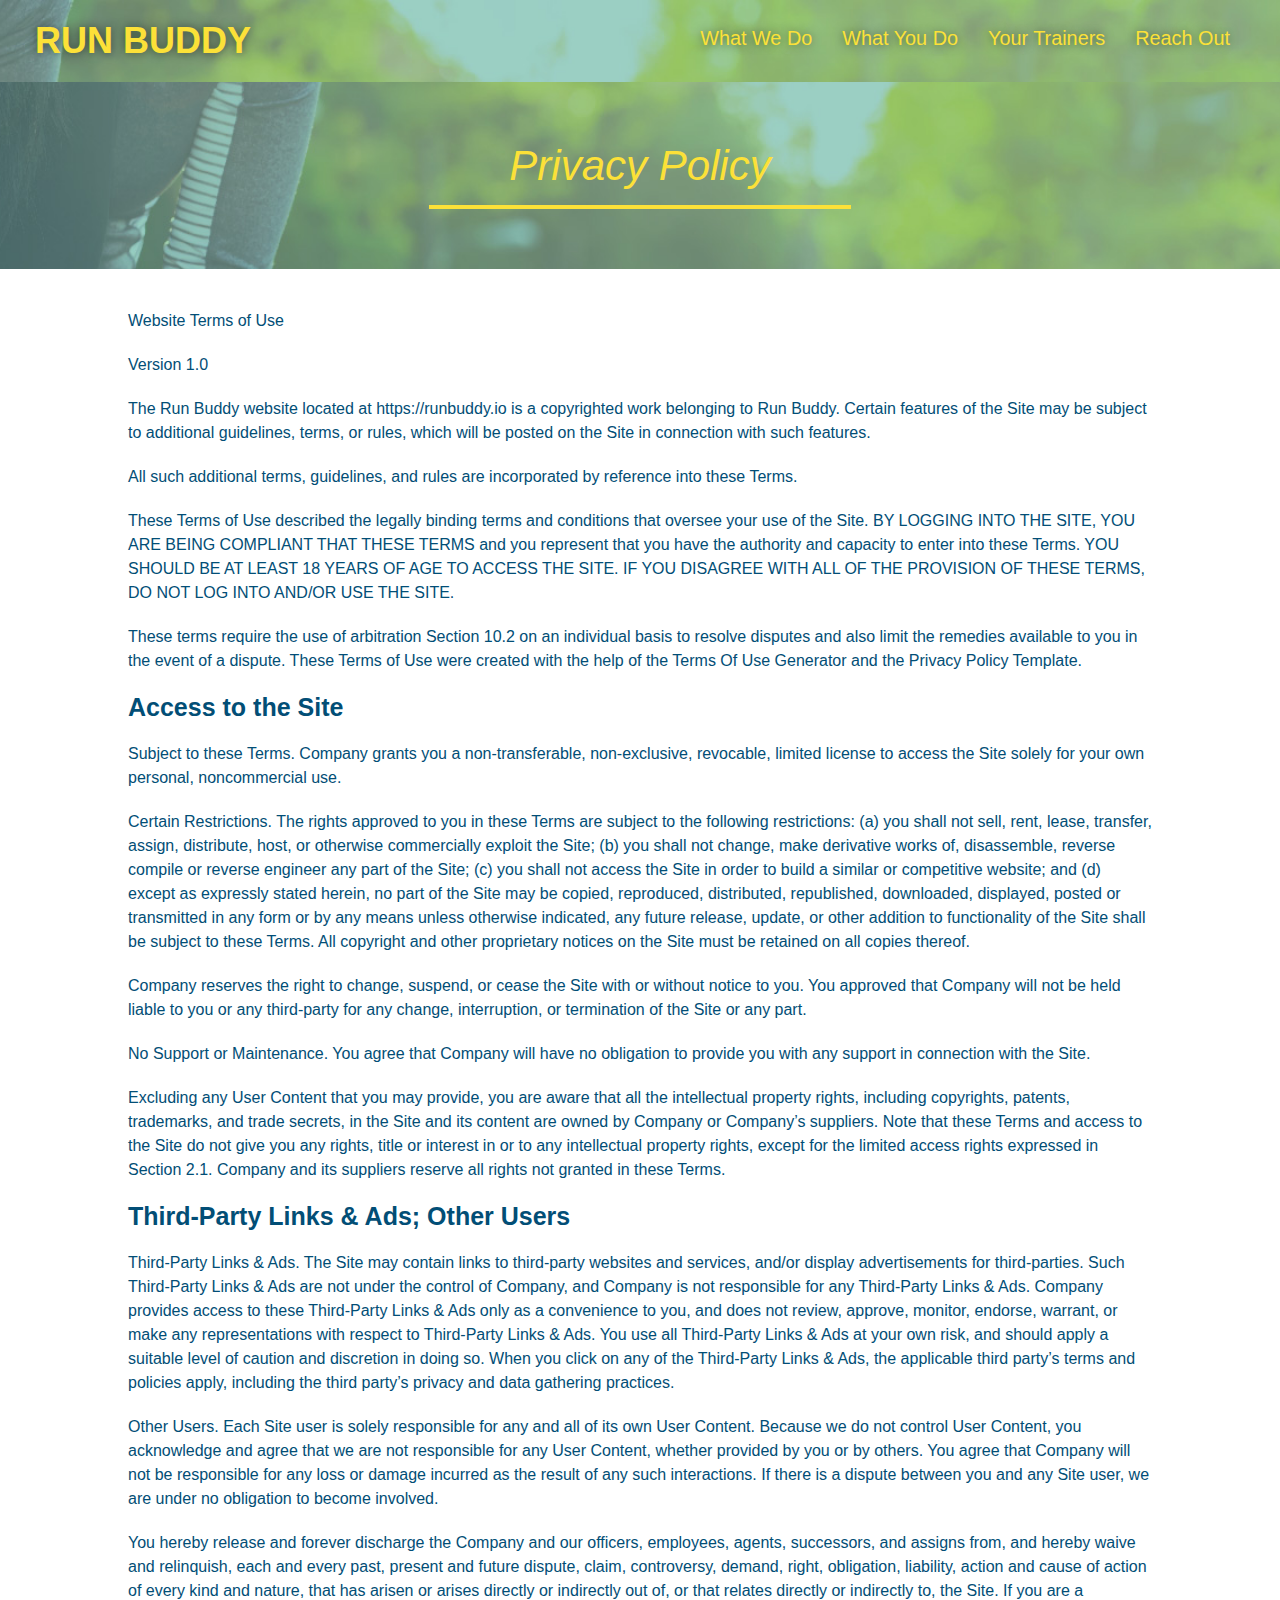
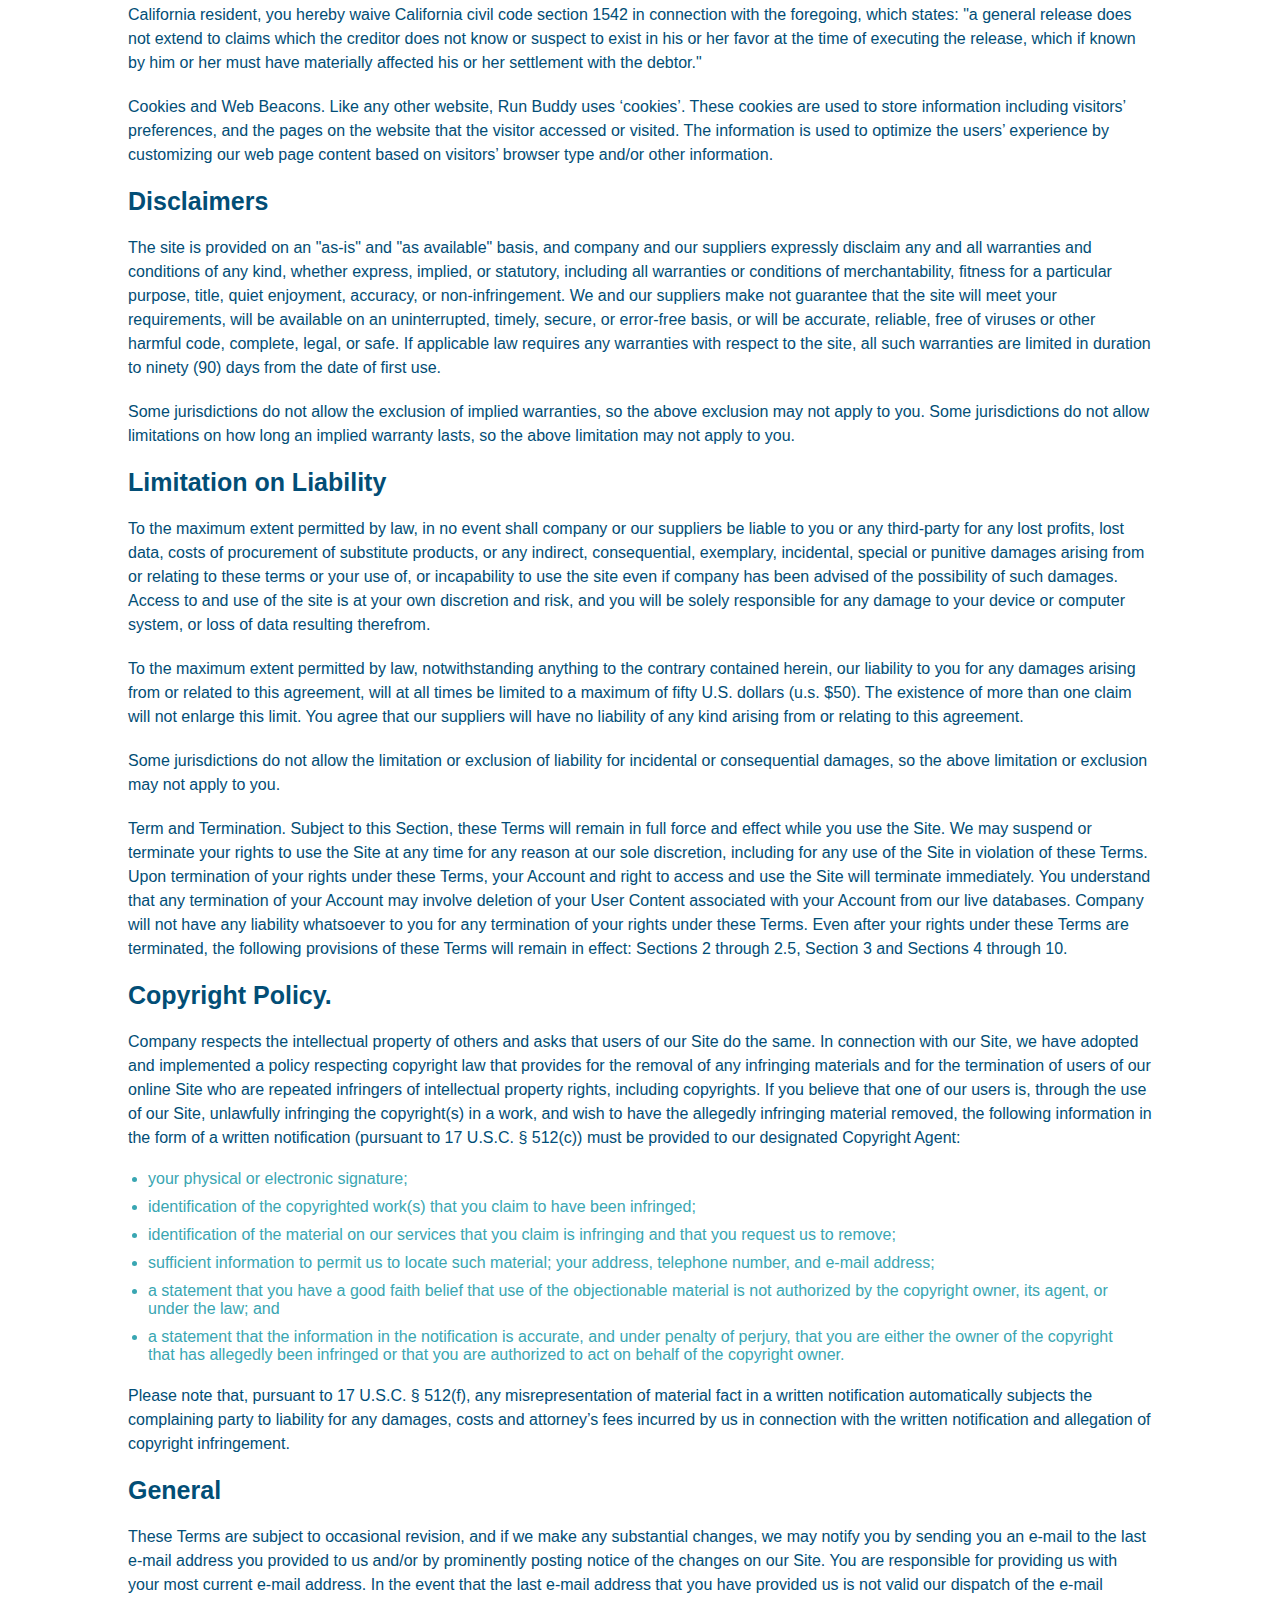
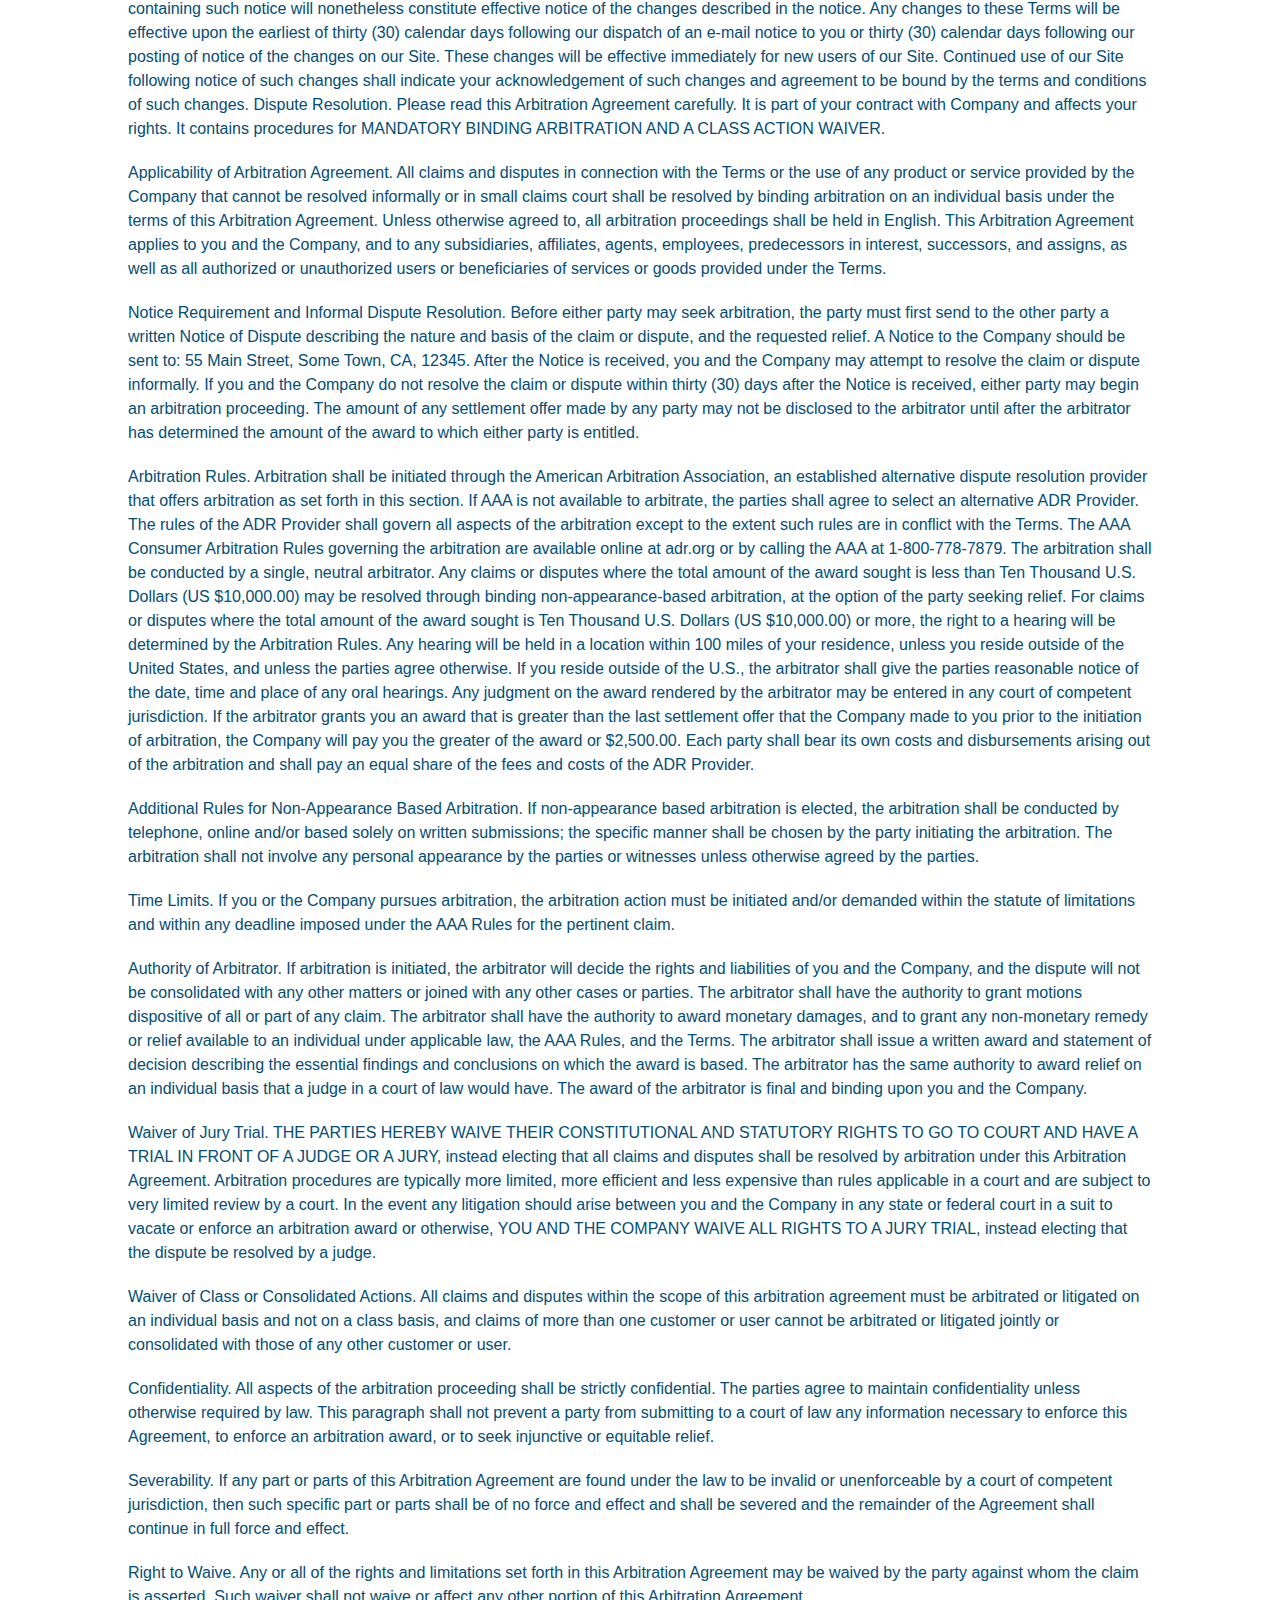
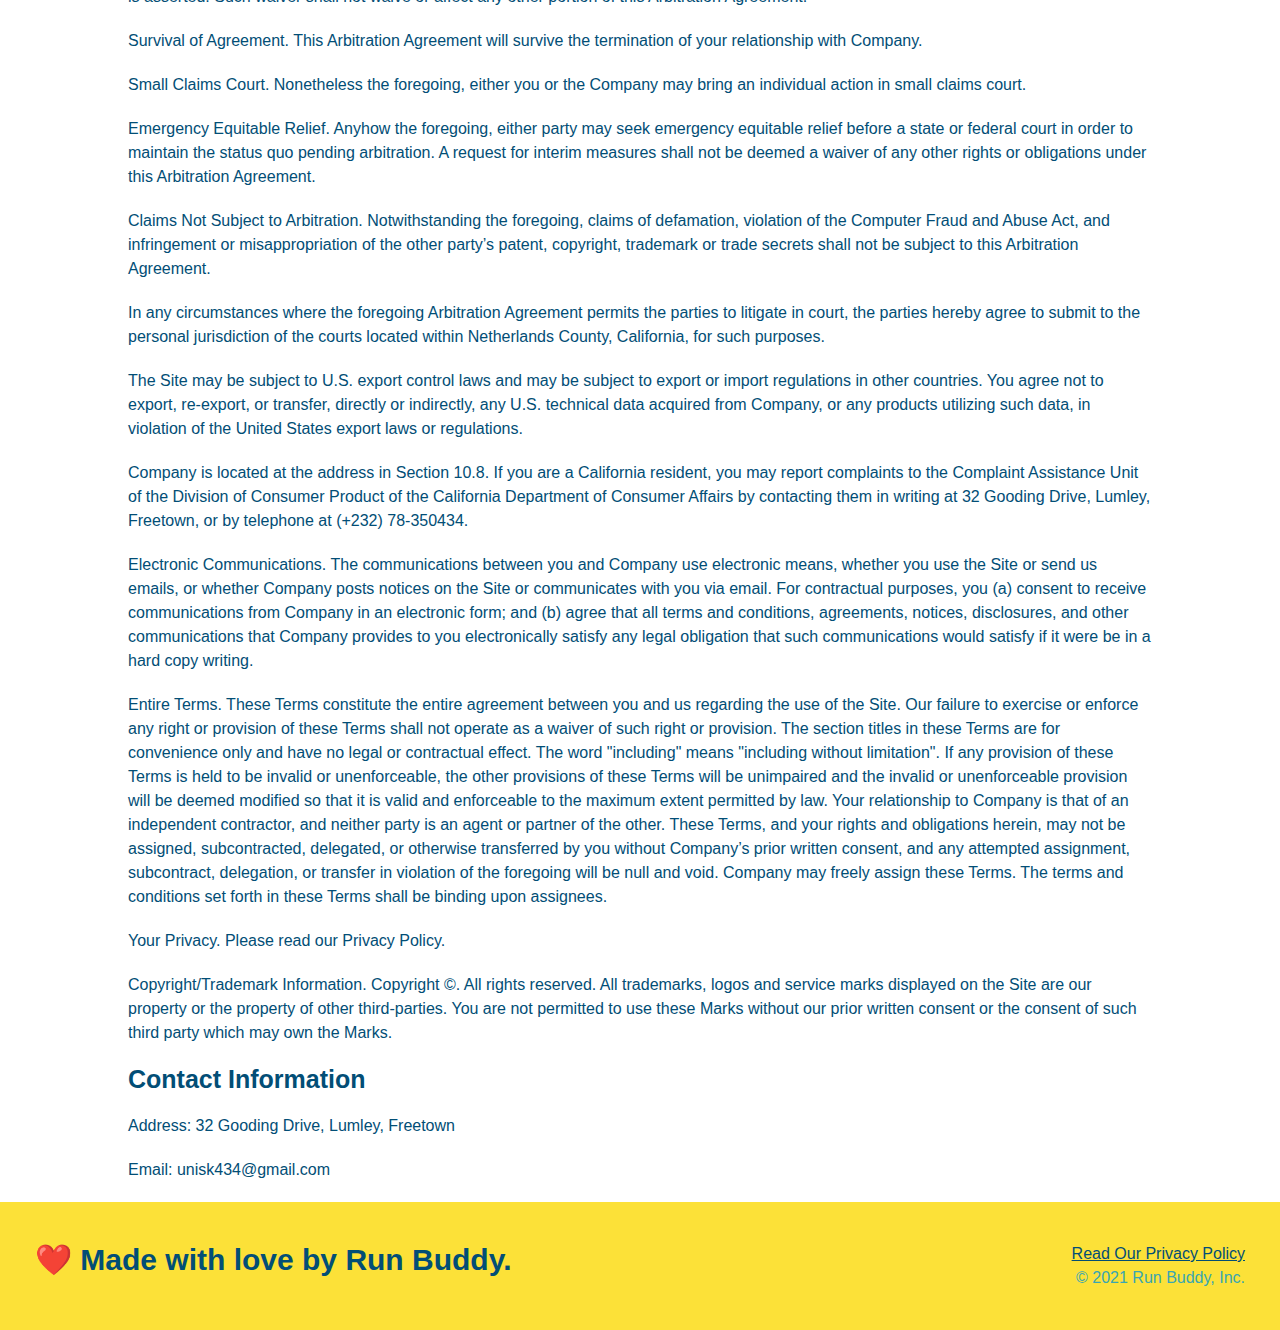
==== privacy-policy.html @ d23f2c34 "Final Work done" ====
<!DOCTYPE html>
<html lang="en">
  <head>
    <meta charset="UTF-8" />
    <link rel="stylesheet" href="./assets/css/style.css" />
    <link rel="stylesheet" href="./assets/css/secondary-styles.css" />
    <title>Run Buddy - Privacy Policy</title>
  </head>
  <body>
    <header>
      <h1>
        <a href="./index.html">RUN BUDDY</a>
      </h1>
      <nav>
        <ul>
          <li>
            <a href="./index.html#what-we-do">What We Do</a>
          </li>
          <li>
            <a href="./index.html#what-you-do">What You Do</a>
          </li>
          <li>
            <a href="./index.html#your-trainers">Your Trainers</a>
          </li>
          <li>
            <a href="./index.html#reach-out">Reach Out</a>
          </li>
        </ul>
      </nav>
    </header>
    <!-- end navigation -->

    <!-- hero/jumbotron -->
    <section class="hero">
      <h2 class="page-title">
        Privacy Policy
      </h2>
    </section>

    <!-- body copy -->
    <article class="secondary-content">
      <p>
        Website Terms of Use
      </p>

      <p>
        Version 1.0
      </p>

      <p>
        The Run Buddy website located at https://runbuddy.io is a copyrighted work belonging to Run Buddy. Certain
        features of the Site may be subject to additional guidelines, terms, or rules, which will be posted on the Site
        in connection with such features.
      </p>

      <p>
        All such additional terms, guidelines, and rules are incorporated by reference into these Terms.
      </p>

      <p>
        These Terms of Use described the legally binding terms and conditions that oversee your use of the Site. BY
        LOGGING INTO THE SITE, YOU ARE BEING COMPLIANT THAT THESE TERMS and you represent that you have the authority
        and capacity to enter into these Terms. YOU SHOULD BE AT LEAST 18 YEARS OF AGE TO ACCESS THE SITE. IF YOU
        DISAGREE WITH ALL OF THE PROVISION OF THESE TERMS, DO NOT LOG INTO AND/OR USE THE SITE.
      </p>

      <p>
        These terms require the use of arbitration Section 10.2 on an individual basis to resolve disputes and also
        limit the remedies available to you in the event of a dispute. These Terms of Use were created with the help of
        the Terms Of Use Generator and the Privacy Policy Template.
      </p>

      <h3>
        Access to the Site
      </h3>

      <p>
        Subject to these Terms. Company grants you a non-transferable, non-exclusive, revocable, limited license to
        access the Site solely for your own personal, noncommercial use.
      </p>

      <p>
        Certain Restrictions. The rights approved to you in these Terms are subject to the following restrictions: (a)
        you shall not sell, rent, lease, transfer, assign, distribute, host, or otherwise commercially exploit the Site;
        (b) you shall not change, make derivative works of, disassemble, reverse compile or reverse engineer any part of
        the Site; (c) you shall not access the Site in order to build a similar or competitive website; and (d) except
        as expressly stated herein, no part of the Site may be copied, reproduced, distributed, republished, downloaded,
        displayed, posted or transmitted in any form or by any means unless otherwise indicated, any future release,
        update, or other addition to functionality of the Site shall be subject to these Terms. All copyright and other
        proprietary notices on the Site must be retained on all copies thereof.
      </p>

      <p>
        Company reserves the right to change, suspend, or cease the Site with or without notice to you. You approved
        that Company will not be held liable to you or any third-party for any change, interruption, or termination of
        the Site or any part.
      </p>

      <p>
        No Support or Maintenance. You agree that Company will have no obligation to provide you with any support in
        connection with the Site.
      </p>

      <p>
        Excluding any User Content that you may provide, you are aware that all the intellectual property rights,
        including copyrights, patents, trademarks, and trade secrets, in the Site and its content are owned by Company
        or Company’s suppliers. Note that these Terms and access to the Site do not give you any rights, title or
        interest in or to any intellectual property rights, except for the limited access rights expressed in Section
        2.1. Company and its suppliers reserve all rights not granted in these Terms.
      </p>

      <h3>
        Third-Party Links & Ads; Other Users
      </h3>

      <p>
        Third-Party Links & Ads. The Site may contain links to third-party websites and services, and/or display
        advertisements for third-parties. Such Third-Party Links & Ads are not under the control of Company, and Company
        is not responsible for any Third-Party Links & Ads. Company provides access to these Third-Party Links & Ads
        only as a convenience to you, and does not review, approve, monitor, endorse, warrant, or make any
        representations with respect to Third-Party Links & Ads. You use all Third-Party Links & Ads at your own risk,
        and should apply a suitable level of caution and discretion in doing so. When you click on any of the
        Third-Party Links & Ads, the applicable third party’s terms and policies apply, including the third party’s
        privacy and data gathering practices.
      </p>

      <p>
        Other Users. Each Site user is solely responsible for any and all of its own User Content. Because we do not
        control User Content, you acknowledge and agree that we are not responsible for any User Content, whether
        provided by you or by others. You agree that Company will not be responsible for any loss or damage incurred as
        the result of any such interactions. If there is a dispute between you and any Site user, we are under no
        obligation to become involved.
      </p>

      <p>
        You hereby release and forever discharge the Company and our officers, employees, agents, successors, and
        assigns from, and hereby waive and relinquish, each and every past, present and future dispute, claim,
        controversy, demand, right, obligation, liability, action and cause of action of every kind and nature, that has
        arisen or arises directly or indirectly out of, or that relates directly or indirectly to, the Site. If you are
        a California resident, you hereby waive California civil code section 1542 in connection with the foregoing,
        which states: "a general release does not extend to claims which the creditor does not know or suspect to exist
        in his or her favor at the time of executing the release, which if known by him or her must have materially
        affected his or her settlement with the debtor."
      </p>

      <p>
        Cookies and Web Beacons. Like any other website, Run Buddy uses ‘cookies’. These cookies are used to store
        information including visitors’ preferences, and the pages on the website that the visitor accessed or visited.
        The information is used to optimize the users’ experience by customizing our web page content based on visitors’
        browser type and/or other information.
      </p>

      <h3>
        Disclaimers
      </h3>

      <p>
        The site is provided on an "as-is" and "as available" basis, and company and our suppliers expressly disclaim
        any and all warranties and conditions of any kind, whether express, implied, or statutory, including all
        warranties or conditions of merchantability, fitness for a particular purpose, title, quiet enjoyment, accuracy,
        or non-infringement. We and our suppliers make not guarantee that the site will meet your requirements, will be
        available on an uninterrupted, timely, secure, or error-free basis, or will be accurate, reliable, free of
        viruses or other harmful code, complete, legal, or safe. If applicable law requires any warranties with respect
        to the site, all such warranties are limited in duration to ninety (90) days from the date of first use.
      </p>

      <p>
        Some jurisdictions do not allow the exclusion of implied warranties, so the above exclusion may not apply to
        you. Some jurisdictions do not allow limitations on how long an implied warranty lasts, so the above limitation
        may not apply to you.
      </p>

      <h3>
        Limitation on Liability
      </h3>

      <p>
        To the maximum extent permitted by law, in no event shall company or our suppliers be liable to you or any
        third-party for any lost profits, lost data, costs of procurement of substitute products, or any indirect,
        consequential, exemplary, incidental, special or punitive damages arising from or relating to these terms or
        your use of, or incapability to use the site even if company has been advised of the possibility of such
        damages. Access to and use of the site is at your own discretion and risk, and you will be solely responsible
        for any damage to your device or computer system, or loss of data resulting therefrom.
      </p>

      <p>
        To the maximum extent permitted by law, notwithstanding anything to the contrary contained herein, our liability
        to you for any damages arising from or related to this agreement, will at all times be limited to a maximum of
        fifty U.S. dollars (u.s. $50). The existence of more than one claim will not enlarge this limit. You agree that
        our suppliers will have no liability of any kind arising from or relating to this agreement.
      </p>

      <p>
        Some jurisdictions do not allow the limitation or exclusion of liability for incidental or consequential
        damages, so the above limitation or exclusion may not apply to you.
      </p>

      <p>
        Term and Termination. Subject to this Section, these Terms will remain in full force and effect while you use
        the Site. We may suspend or terminate your rights to use the Site at any time for any reason at our sole
        discretion, including for any use of the Site in violation of these Terms. Upon termination of your rights under
        these Terms, your Account and right to access and use the Site will terminate immediately. You understand that
        any termination of your Account may involve deletion of your User Content associated with your Account from our
        live databases. Company will not have any liability whatsoever to you for any termination of your rights under
        these Terms. Even after your rights under these Terms are terminated, the following provisions of these Terms
        will remain in effect: Sections 2 through 2.5, Section 3 and Sections 4 through 10.
      </p>

      <h3>
        Copyright Policy.
      </h3>

      <p>
        Company respects the intellectual property of others and asks that users of our Site do the same. In connection
        with our Site, we have adopted and implemented a policy respecting copyright law that provides for the removal
        of any infringing materials and for the termination of users of our online Site who are repeated infringers of
        intellectual property rights, including copyrights. If you believe that one of our users is, through the use of
        our Site, unlawfully infringing the copyright(s) in a work, and wish to have the allegedly infringing material
        removed, the following information in the form of a written notification (pursuant to 17 U.S.C. § 512(c)) must
        be provided to our designated Copyright Agent:
      </p>

      <ul>
        <li>
          your physical or electronic signature;
        </li>
        <li>
          identification of the copyrighted work(s) that you claim to have been infringed;
        </li>
        <li>
          identification of the material on our services that you claim is infringing and that you request us to remove;
        </li>
        <li>
          sufficient information to permit us to locate such material; your address, telephone number, and e-mail
          address;
        </li>
        <li>
          a statement that you have a good faith belief that use of the objectionable material is not authorized by the
          copyright owner, its agent, or under the law; and
        </li>
        <li>
          a statement that the information in the notification is accurate, and under penalty of perjury, that you are
          either the owner of the copyright that has allegedly been infringed or that you are authorized to act on
          behalf of the copyright owner.
        </li>
      </ul>

      <p>
        Please note that, pursuant to 17 U.S.C. § 512(f), any misrepresentation of material fact in a written
        notification automatically subjects the complaining party to liability for any damages, costs and attorney’s
        fees incurred by us in connection with the written notification and allegation of copyright infringement.
      </p>

      <h3>
        General
      </h3>

      <p>
        These Terms are subject to occasional revision, and if we make any substantial changes, we may notify you by
        sending you an e-mail to the last e-mail address you provided to us and/or by prominently posting notice of the
        changes on our Site. You are responsible for providing us with your most current e-mail address. In the event
        that the last e-mail address that you have provided us is not valid our dispatch of the e-mail containing such
        notice will nonetheless constitute effective notice of the changes described in the notice. Any changes to these
        Terms will be effective upon the earliest of thirty (30) calendar days following our dispatch of an e-mail
        notice to you or thirty (30) calendar days following our posting of notice of the changes on our Site. These
        changes will be effective immediately for new users of our Site. Continued use of our Site following notice of
        such changes shall indicate your acknowledgement of such changes and agreement to be bound by the terms and
        conditions of such changes. Dispute Resolution. Please read this Arbitration Agreement carefully. It is part of
        your contract with Company and affects your rights. It contains procedures for MANDATORY BINDING ARBITRATION AND
        A CLASS ACTION WAIVER.
      </p>

      <p>
        Applicability of Arbitration Agreement. All claims and disputes in connection with the Terms or the use of any
        product or service provided by the Company that cannot be resolved informally or in small claims court shall be
        resolved by binding arbitration on an individual basis under the terms of this Arbitration Agreement. Unless
        otherwise agreed to, all arbitration proceedings shall be held in English. This Arbitration Agreement applies to
        you and the Company, and to any subsidiaries, affiliates, agents, employees, predecessors in interest,
        successors, and assigns, as well as all authorized or unauthorized users or beneficiaries of services or goods
        provided under the Terms.
      </p>

      <p>
        Notice Requirement and Informal Dispute Resolution. Before either party may seek arbitration, the party must
        first send to the other party a written Notice of Dispute describing the nature and basis of the claim or
        dispute, and the requested relief. A Notice to the Company should be sent to: 55 Main Street, Some Town, CA,
        12345. After the Notice is received, you and the Company may attempt to resolve the claim or dispute informally.
        If you and the Company do not resolve the claim or dispute within thirty (30) days after the Notice is received,
        either party may begin an arbitration proceeding. The amount of any settlement offer made by any party may not
        be disclosed to the arbitrator until after the arbitrator has determined the amount of the award to which either
        party is entitled.
      </p>

      <p>
        Arbitration Rules. Arbitration shall be initiated through the American Arbitration Association, an established
        alternative dispute resolution provider that offers arbitration as set forth in this section. If AAA is not
        available to arbitrate, the parties shall agree to select an alternative ADR Provider. The rules of the ADR
        Provider shall govern all aspects of the arbitration except to the extent such rules are in conflict with the
        Terms. The AAA Consumer Arbitration Rules governing the arbitration are available online at adr.org or by
        calling the AAA at 1-800-778-7879. The arbitration shall be conducted by a single, neutral arbitrator. Any
        claims or disputes where the total amount of the award sought is less than Ten Thousand U.S. Dollars (US
        $10,000.00) may be resolved through binding non-appearance-based arbitration, at the option of the party seeking
        relief. For claims or disputes where the total amount of the award sought is Ten Thousand U.S. Dollars (US
        $10,000.00) or more, the right to a hearing will be determined by the Arbitration Rules. Any hearing will be
        held in a location within 100 miles of your residence, unless you reside outside of the United States, and
        unless the parties agree otherwise. If you reside outside of the U.S., the arbitrator shall give the parties
        reasonable notice of the date, time and place of any oral hearings. Any judgment on the award rendered by the
        arbitrator may be entered in any court of competent jurisdiction. If the arbitrator grants you an award that is
        greater than the last settlement offer that the Company made to you prior to the initiation of arbitration, the
        Company will pay you the greater of the award or $2,500.00. Each party shall bear its own costs and
        disbursements arising out of the arbitration and shall pay an equal share of the fees and costs of the ADR
        Provider.
      </p>

      <p>
        Additional Rules for Non-Appearance Based Arbitration. If non-appearance based arbitration is elected, the
        arbitration shall be conducted by telephone, online and/or based solely on written submissions; the specific
        manner shall be chosen by the party initiating the arbitration. The arbitration shall not involve any personal
        appearance by the parties or witnesses unless otherwise agreed by the parties.
      </p>

      <p>
        Time Limits. If you or the Company pursues arbitration, the arbitration action must be initiated and/or demanded
        within the statute of limitations and within any deadline imposed under the AAA Rules for the pertinent claim.
      </p>

      <p>
        Authority of Arbitrator. If arbitration is initiated, the arbitrator will decide the rights and liabilities of
        you and the Company, and the dispute will not be consolidated with any other matters or joined with any other
        cases or parties. The arbitrator shall have the authority to grant motions dispositive of all or part of any
        claim. The arbitrator shall have the authority to award monetary damages, and to grant any non-monetary remedy
        or relief available to an individual under applicable law, the AAA Rules, and the Terms. The arbitrator shall
        issue a written award and statement of decision describing the essential findings and conclusions on which the
        award is based. The arbitrator has the same authority to award relief on an individual basis that a judge in a
        court of law would have. The award of the arbitrator is final and binding upon you and the Company.
      </p>

      <p>
        Waiver of Jury Trial. THE PARTIES HEREBY WAIVE THEIR CONSTITUTIONAL AND STATUTORY RIGHTS TO GO TO COURT AND HAVE
        A TRIAL IN FRONT OF A JUDGE OR A JURY, instead electing that all claims and disputes shall be resolved by
        arbitration under this Arbitration Agreement. Arbitration procedures are typically more limited, more efficient
        and less expensive than rules applicable in a court and are subject to very limited review by a court. In the
        event any litigation should arise between you and the Company in any state or federal court in a suit to vacate
        or enforce an arbitration award or otherwise, YOU AND THE COMPANY WAIVE ALL RIGHTS TO A JURY TRIAL, instead
        electing that the dispute be resolved by a judge.
      </p>

      <p>
        Waiver of Class or Consolidated Actions. All claims and disputes within the scope of this arbitration agreement
        must be arbitrated or litigated on an individual basis and not on a class basis, and claims of more than one
        customer or user cannot be arbitrated or litigated jointly or consolidated with those of any other customer or
        user.
      </p>

      <p>
        Confidentiality. All aspects of the arbitration proceeding shall be strictly confidential. The parties agree to
        maintain confidentiality unless otherwise required by law. This paragraph shall not prevent a party from
        submitting to a court of law any information necessary to enforce this Agreement, to enforce an arbitration
        award, or to seek injunctive or equitable relief.
      </p>

      <p>
        Severability. If any part or parts of this Arbitration Agreement are found under the law to be invalid or
        unenforceable by a court of competent jurisdiction, then such specific part or parts shall be of no force and
        effect and shall be severed and the remainder of the Agreement shall continue in full force and effect.
      </p>

      <p>
        Right to Waive. Any or all of the rights and limitations set forth in this Arbitration Agreement may be waived
        by the party against whom the claim is asserted. Such waiver shall not waive or affect any other portion of this
        Arbitration Agreement.
      </p>

      <p>
        Survival of Agreement. This Arbitration Agreement will survive the termination of your relationship with
        Company.
      </p>

      <p>
        Small Claims Court. Nonetheless the foregoing, either you or the Company may bring an individual action in small
        claims court.
      </p>

      <p>
        Emergency Equitable Relief. Anyhow the foregoing, either party may seek emergency equitable relief before a
        state or federal court in order to maintain the status quo pending arbitration. A request for interim measures
        shall not be deemed a waiver of any other rights or obligations under this Arbitration Agreement.
      </p>

      <p>
        Claims Not Subject to Arbitration. Notwithstanding the foregoing, claims of defamation, violation of the
        Computer Fraud and Abuse Act, and infringement or misappropriation of the other party’s patent, copyright,
        trademark or trade secrets shall not be subject to this Arbitration Agreement.
      </p>

      <p>
        In any circumstances where the foregoing Arbitration Agreement permits the parties to litigate in court, the
        parties hereby agree to submit to the personal jurisdiction of the courts located within Netherlands County,
        California, for such purposes.
      </p>

      <p>
        The Site may be subject to U.S. export control laws and may be subject to export or import regulations in other
        countries. You agree not to export, re-export, or transfer, directly or indirectly, any U.S. technical data
        acquired from Company, or any products utilizing such data, in violation of the United States export laws or
        regulations.
      </p>

      <p>
        Company is located at the address in Section 10.8. If you are a California resident, you may report complaints
        to the Complaint Assistance Unit of the Division of Consumer Product of the California Department of Consumer
        Affairs by contacting them in writing at 32 Gooding Drive, Lumley, Freetown, or by telephone at (+232) 78-350434.
      </p>

      <p>
        Electronic Communications. The communications between you and Company use electronic means, whether you use the
        Site or send us emails, or whether Company posts notices on the Site or communicates with you via email. For
        contractual purposes, you (a) consent to receive communications from Company in an electronic form; and (b)
        agree that all terms and conditions, agreements, notices, disclosures, and other communications that Company
        provides to you electronically satisfy any legal obligation that such communications would satisfy if it were be
        in a hard copy writing.
      </p>

      <p>
        Entire Terms. These Terms constitute the entire agreement between you and us regarding the use of the Site. Our
        failure to exercise or enforce any right or provision of these Terms shall not operate as a waiver of such right
        or provision. The section titles in these Terms are for convenience only and have no legal or contractual
        effect. The word "including" means "including without limitation". If any provision of these Terms is held to be
        invalid or unenforceable, the other provisions of these Terms will be unimpaired and the invalid or
        unenforceable provision will be deemed modified so that it is valid and enforceable to the maximum extent
        permitted by law. Your relationship to Company is that of an independent contractor, and neither party is an
        agent or partner of the other. These Terms, and your rights and obligations herein, may not be assigned,
        subcontracted, delegated, or otherwise transferred by you without Company’s prior written consent, and any
        attempted assignment, subcontract, delegation, or transfer in violation of the foregoing will be null and void.
        Company may freely assign these Terms. The terms and conditions set forth in these Terms shall be binding upon
        assignees.
      </p>

      <p>
        Your Privacy. Please read our Privacy Policy.
      </p>

      <p>
        Copyright/Trademark Information. Copyright ©. All rights reserved. All trademarks, logos and service marks
        displayed on the Site are our property or the property of other third-parties. You are not permitted to use
        these Marks without our prior written consent or the consent of such third party which may own the Marks.
      </p>

      <h3>
        Contact Information
      </h3>

      <p>
        Address: 32 Gooding Drive, Lumley, Freetown
      </p>

      <p>
        Email: unisk434@gmail.com
      </p>
    </article>

    <!-- footer -->
    <footer>
      <h2>❤️ Made with love by Run Buddy.</h2>

      <div>
        <a href="./privacy-policy.html">Read Our Privacy Policy</a> <br/>
        &copy; 2021 Run Buddy, Inc.
      </div>
    </footer>
    <!-- footer end -->
  </body>
</html>
---- assets/css/style.css ----
:root {
  --primary-color: #fce138;
  --secondary-color: #024e76;
  --tertiary-color: #39a6b2;
}

* {
  box-sizing: border-box;
  margin: 0;
  padding: 0;
}

body {
  color: var(--tertiary-color);
  font-family: Helvetica, Arial, sans-serif;
}


/* HEADER / NAV BAR STYLES START */

header {
  padding: 20px 35px;
  background-color: var(--tertiary-color);
  display: flex;
  justify-content: space-between;
  flex-wrap: wrap;
  position: sticky;
  position: -webkit-sticky;
  top: 0;
  background-image: url("../images/hero-bg.jpg");
  background-size: cover;
  background-attachment: fixed;
  background-position: 80%;
  z-index: 9999;
}

header h1 {
  font-weight: bold;
  margin: 0;
  font-size: 36px;
  color: var(--primary-color);
  text-shadow: 0 0 10px rgba(0, 0, 0, 0.5);
}

header a {
  text-decoration: none;
  color: var(--primary-color);
}

header nav {
  margin: 7px 0;
}

header nav ul {
  display: flex;
  flex-wrap: wrap;
  justify-content: space-between;
  align-items: center;
  list-style: none;
}

header nav ul li a {
  padding: 10px 15px;
  font-weight: lighter;
  font-size: 1.55vw;
  text-shadow: 0 0 10px rgba(0, 0, 0, 0.5);
}

header nav ul li a:hover {
  background: var(--primary-color);
  color: var(--secondary-color);
  border-radius: 15px;
  text-shadow: none;
}

/* HEADER / NAVBAR STYLES END */



/* FOOTER STYLES START */
footer {
  background: var(--primary-color);
  padding: 40px 35px;
  display: flex;
  justify-content: space-between;
  flex-wrap: wrap;
  width: 100%;
}

footer h2 {
  color: var(--secondary-color);
  font-size: 30px;
  margin: 0;
}

footer div {
  line-height: 1.5;
  text-align: right;
}

footer a {
  color: var(--secondary-color);
}
/* END FOOTER STYLES */

/* STYLE ALL SECTION TAGS */
section {
  padding: 60px;
}

/* HERO STYLES START */
.hero {
  background-image: url('../images/hero-bg.jpg');
  background-size: cover;
  display: flex;
  justify-content: center;
  flex-wrap: wrap;
  align-items: flex-start;
  background-attachment: fixed;
  background-position: 80%;
}

.hero-cta {
  width: 35%;
  text-align: right;
  margin: 3.5%;
  color: #fff;
  font-size: 18px;
  line-height: 1.2;
}

.hero-cta h2 {
  font-style: italic;
  font-size: 55px;
  color: var(--primary-color);
  text-shadow: 0 0 10px rgba(0, 0, 0, 0.5);
}

.hero-form {
  border: 3px solid var(--secondary-color);
  background-color: rgba(255, 225, 56, 0.8);
  padding: 20px;
  color: var(--secondary-color);
  width: 40%;
  margin: 3.5%;
  border-radius: 15px;
  box-shadow: 0 0 10px rgba(0, 0, 0, 0.5);
}

.hero-form button:hover {
  background-color: var(--tertiary-color);  
}

.hero-form h3 {
  font-size: 24px;
  margin: 0;
}
.hero-form p {
  margin: 5px 0 15px 0;
}

.form-input {
  border: 1px solid var(--secondary-color);
  display: block;
  padding: 7px 15px;
  font-size: 16px;
  color: var(--secondary-color);
  width: 100%;
  margin-bottom: 15px; 
  border-radius: 10px;
  background-color: rgba(255,255,255, 0.75);
}

.form-input:focus {
  background-color: rgba(255,255,255, 1);
  outline: none;
}

.hero-form label {
  margin: 0 5px;
}

.hero-form button {
  color: var(--primary-color);
  background-color: var(--secondary-color);
  border: none;
  padding: 10px 20px;
  font-size: 16px;
  border-radius: 10px;
} 

.checkbox-wrapper input, .radio-wrapper input {
  opacity: 0;
}

.checkbox-wrapper label, .radio-wrapper label {
  position: relative;
  left: 10px;
  margin: 10px;
  line-height: 1.6;
}

.checkbox-wrapper label::before, .radio-wrapper label::before {
  content: "";
  height: 20px;
  width: 20px;
  background: rgba(255, 255, 255, 0.75);  
  border: 1px solid var(--secondary-color);  
  position: absolute;
  top: -4px;
  left: -30px;
}

.radio-wrapper label::before {
  border-radius: 50%;
}

.radio-wrapper label::after {
  content: "";
  height: 20px;
  width: 20px;
  border-radius: 50%;
  background: var(--secondary-color);
  position: absolute;
  left: -29px;
  top: -3px;
  background-image: radial-gradient(circle, var(--tertiary-color), var(--secondary-color));
}

.checkbox-wrapper label::after {
  content: "";
  height: 6px;
  width: 14px;
  border-left: 2px solid var(--secondary-color);
  border-bottom: 2px solid var(--secondary-color);
  position: absolute;
  left: -26px;
  top: 1px;
  transform: rotate(-58deg);
}

.checkbox-wrapper input + label::after, 
.radio-wrapper input + label::after {
  content: none;
}

.checkbox-wrapper input:checked + label::after, 
.radio-wrapper input:checked + label::after {
  content: "";
}
/* HERO STYLES END */


/* SECTION TITLE STYLES START */
.section-title {
  font-size: 48px;
  border-bottom: 3px solid;
  color: var(--secondary-color);
  padding-bottom: 20px;
  text-align: center;
  margin: 0 auto 35px auto;
  width: 50%;
}

.primary-border {
  border-color: var(--primary-color);
}

.secondary-border {
  border-color: var(--tertiary-color);
}
/* SECTION TITLE STYLES END */

/* WHAT WE DO STYLES */
.intro p {
  line-height: 1.7;
  color: var(--tertiary-color);
  width: 80%;
  margin: 0 auto;
  font-size: 20px;
  text-align: center;
}
/* WHAT YOU DO STYLES END */


/* WHAT YOU DO STYLES START */
.steps { 
  background: var(--primary-color);
}

.step {
  margin: 50px auto;
  padding-bottom: 50px;
  width: 80%;
  display: flex;
  flex-wrap: wrap;
  align-items: center;
  justify-content: space-between;
}

.step:last-child {
  border-bottom: none;
}

.step h3 {
  color: var(--secondary-color);
  font-size: 46px;
  flex: 1 30%;
}

.step-info {
  flex: 2 70%;
  display: flex;
  flex-wrap: wrap;
  align-items: center;
}

.step-img {
  flex: 1 12%;
  margin-right: 20px;
}

.step-img img {
  max-width: 100%;
}

.step-text {
  flex: 12;
}

.step-text p {
  color: var(--tertiary-color);
  font-size: 18px;
}

.step-text h4 {
  font-size: 26px;
  line-height: 1.5;
  color: var(--secondary-color);
}
/* WHAT YOU DO STYLES END */

/* MEET THE TRAINERS START */
.trainers {
  width: 100%;
  margin: 0 auto;
  display: flex;
  flex-wrap: wrap;
  justify-content: space-around;
}

.trainer {
  margin: 20px;
  flex: 1;
  background: var(--secondary-color);
  color: var(--primary-color);
}

.trainer img {
  width: 100%;
}

.trainer-bio {
  padding: 25px;
  line-height: 1.3;
}

.trainer-bio h3 {
  font-size: 28px;
}

.trainer-bio h4 {
  font-weight: lighter;
  font-size: 22px;
  margin-bottom: 15px;
}

.trainer-bio p {
  font-size: 17px;
}
/* TRAINER STYLES END */

/* REACH OUT STYLES START */
.contact {
  background: var(--secondary-color);
}

.contact h2 {
  color: var(--primary-color);
}

.contact-info {
  display: flex;
  justify-content: space-between;
  flex-wrap: wrap;
}

.contact-info > * {
  flex: 1;
  margin: 15px;
}

.contact-info iframe {
  height: 400px;
}

.contact-info div {
  color: white;
}

.contact-info h3 {
  color: var(--primary-color);
  font-size: 32px;
}

.contact-info p, .contact-info address {
  margin: 20px 0;
  line-height: 1.5;
  font-size: 16px;
  font-style: normal;
}

.contact-form input, .contact-form textarea {
  border: 1px solid var(--secondary-color);
  display: block;
  padding: 7px 15px;
  font-size: 16px;
  color: var(--secondary-color);
  width: 100%;
  margin-bottom: 15px;
  margin-top: 5px;
  border-radius: 10px;
  background-color: rgba(255,255,255, 0.75);
}

.contact-form input:focus, .contact-form textarea:focus {
  background-color: rgba(255,255,255, 1);
  outline: none;
}

.contact-form button {
  width: 100%;
  border: none;
  background: var(--primary-color);
  color: var(--secondary-color);
  text-align: center;
  padding: 15px 0;
  font-size: 16px;
  border-radius: 10px;
}

.contact-form button:hover {
  color: var(--primary-color);
  background: var(--tertiary-color);
}

.contact-info a {
  color: var(--primary-color);
}
/* REACH OUT STYLES END */

/* UTILITIES */
.text-left {
  text-align: left;
}

.text-right {
  text-align: right;
}

.flex-row {
  display: flex;
}

/* MEDIA QUERY FOR SMALLER DESKTOP SCREENS AND SMALLER */
@media screen and (max-width: 980px) {
  header {
    padding-bottom: 0;
    justify-content: center;
    position: relative;
  }

  header h1 {
    width: 100%;
    text-align: center;
  }

  header nav ul {
    margin-top: 20px;
    width: 100%;
    justify-content: center;
  }

  header nav ul li a {
    font-size: 20px;
  }

  footer h2, footer div {
    text-align: center;
    width: 100%;
  }

  .hero-cta, .hero-form {
    width: 100%;
  }
  
  .hero-cta {
    text-align: center;
  }

  .section-title {
    width: 80%;
  }
  
  .trainer {
    flex: 0 70%;
  }
  
  .contact-info iframe{
    flex: 1 100%;
  }
}

/* MEDIA QUERY FOR TABLETS AND SMALLER */
@media screen and (max-width: 768px) {
  section {
    padding: 30px 15px;
  }

  .step h3 {
    flex: 1 100%;
    text-align: center;
  }

  .step-info {
    flex: 2 100%;
    text-align: center;
    justify-content: center;
  }

  .step-img {
    flex: 0 32%;
    margin-right: 0;
    margin-top: 15px;
    margin-bottom: 15px;
  }

  .step-text {
    flex: 100%;  
  }

  .trainer-bio h3, .trainer-bio h4 {
    display: block;
  }
}

/* MEDIA QUERY FOR MOBILE PHONES AND SMALLER */
@media screen and (max-width: 575px) {
  .hero-form button {
    width: 100%;
  }

  .section-title {
    width: 95%;
  }

  .intro p {
    width: 100%;
  }

  .trainer {
    flex: 0 100%;
  }

  .contact-info {
    text-align: center;
  }

  .contact-info > * {
    flex: 0 100%;
  }

  .contact-form {
    order: 3;
  }
}
---- assets/css/secondary-styles.css ----
/* secondary page */
.hero {
  background-position: bottom;
  height: auto;
  text-align: center;
  margin-bottom: 40px;
}

.page-title {
  padding: 0 80px 15px 80px;
  font-size: 42px;
  font-weight: 400;
  font-style: italic;
  color: #fce138;
  display: inline-block;
  border-bottom: 4px solid #fce138;
}

.secondary-content {
  width: 80%;
  margin: 0 auto;
  color: #024e76;
}

.secondary-content h3 {
  font-size: 25px;
  margin: 20px 0;
}

.secondary-content p {
  font-size: 16px;
  line-height: 1.5;
  margin: 20px 0;
}

.secondary-content ul {
  margin: 15px 20px;
}

.secondary-content li {
  color: #39a6b2;
  margin: 10px 0;
}
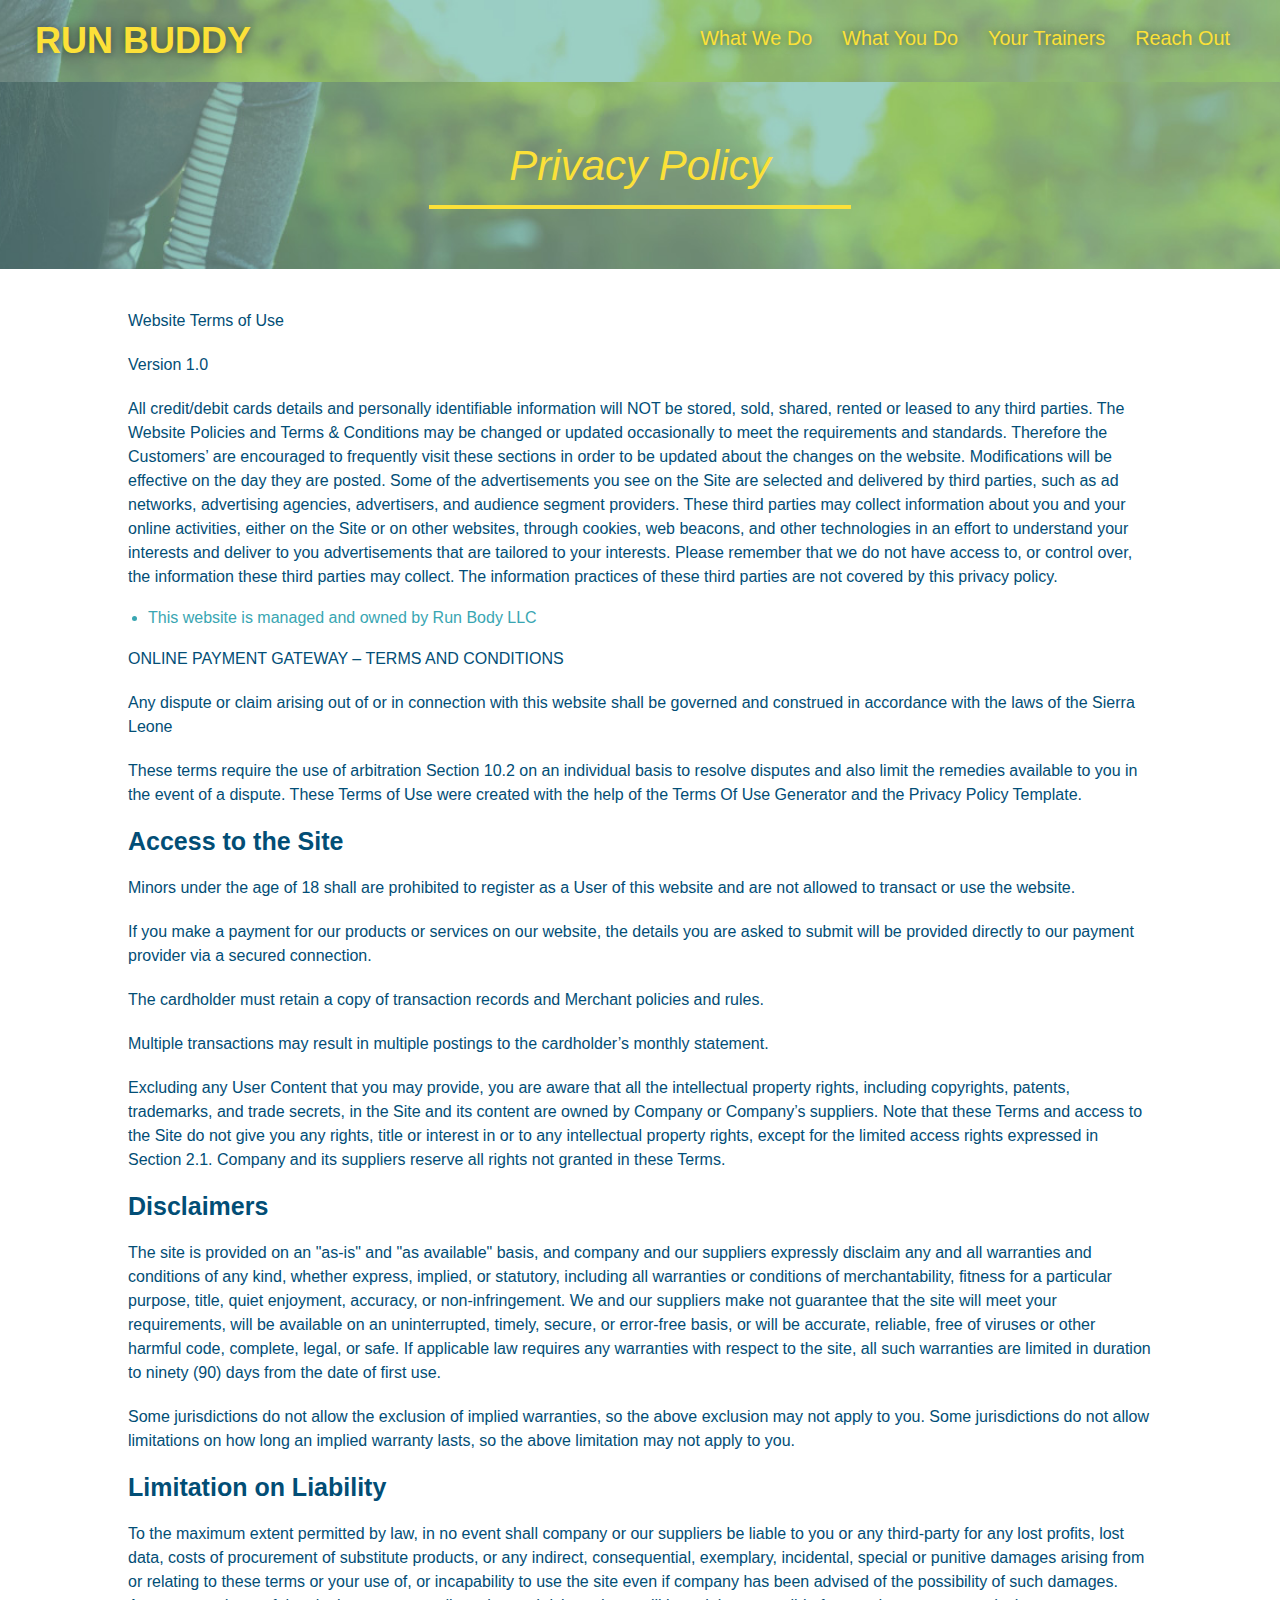
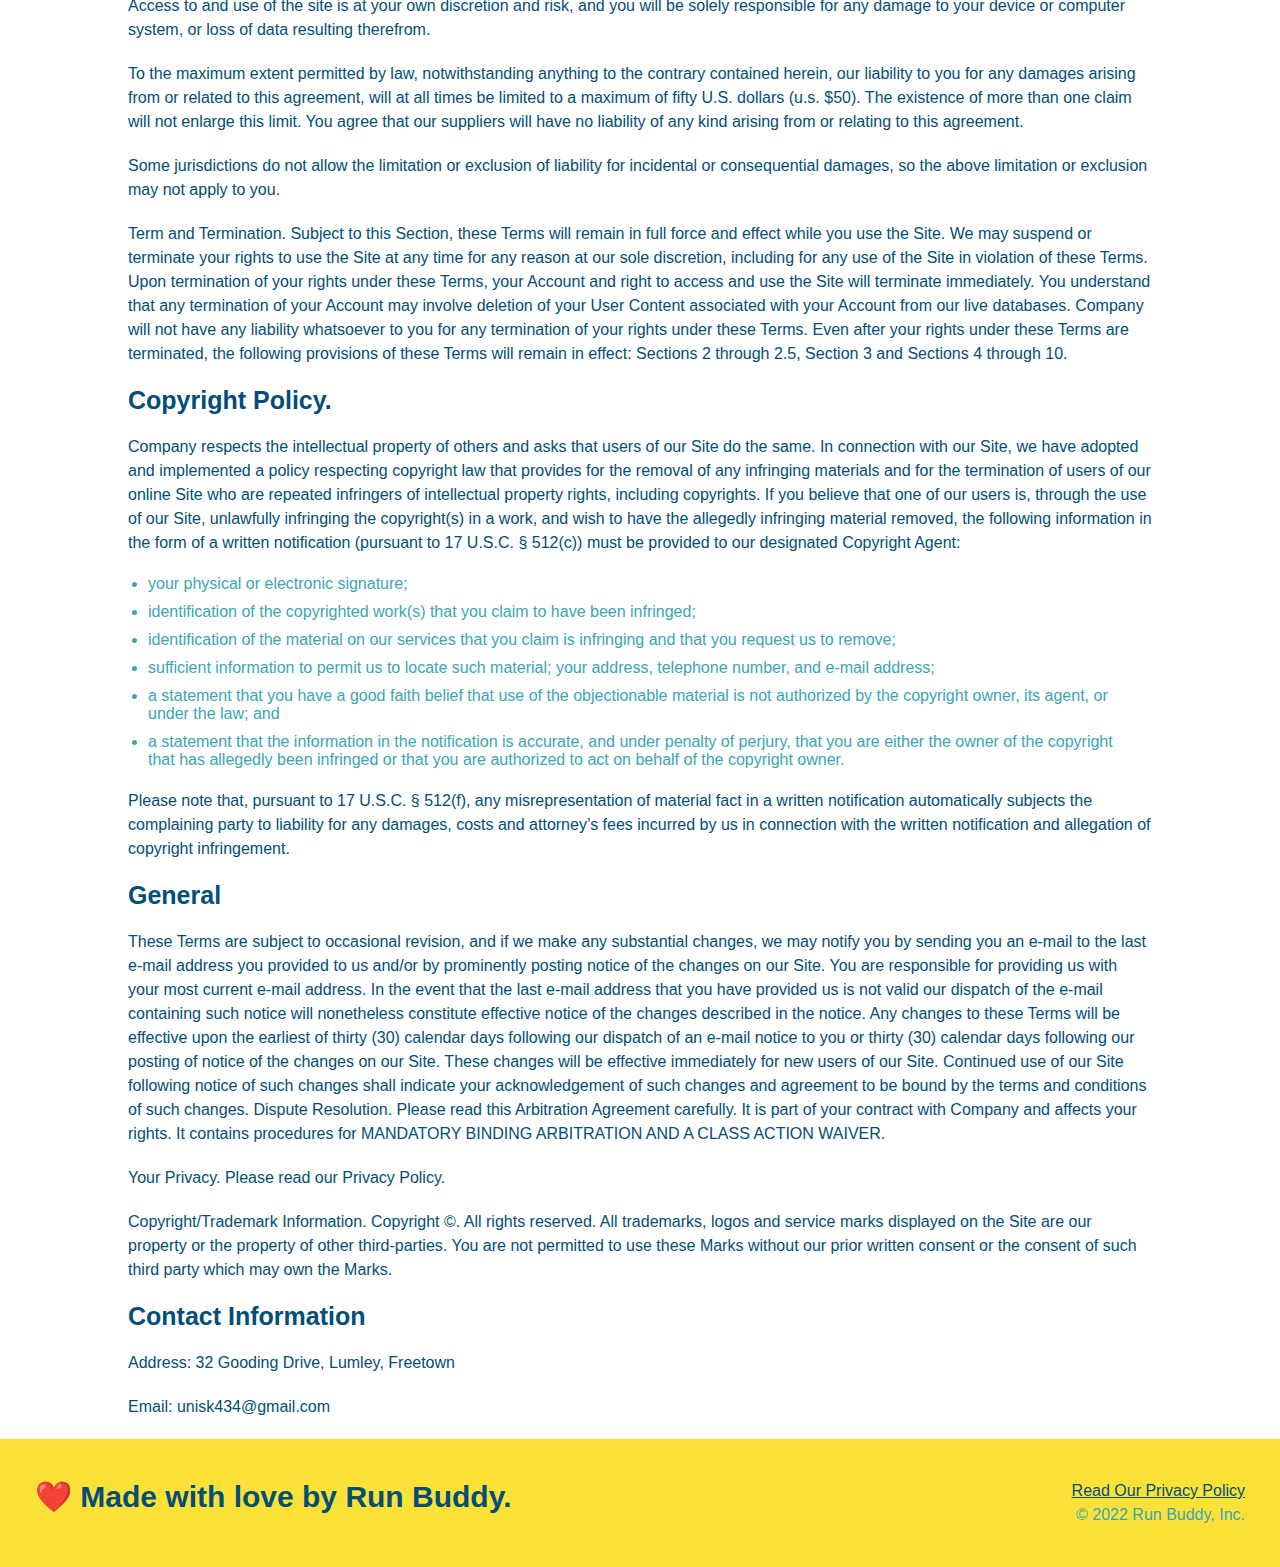
==== commit b54a9c42: "Final update made on Trainers and Privacy Policy" ====
--- a/privacy-policy.html
+++ b/privacy-policy.html
@@ -48,21 +48,21 @@
       </p>
 
       <p>
-        The Run Buddy website located at https://runbuddy.io is a copyrighted work belonging to Run Buddy. Certain
-        features of the Site may be subject to additional guidelines, terms, or rules, which will be posted on the Site
-        in connection with such features.
-      </p>
-
-      <p>
-        All such additional terms, guidelines, and rules are incorporated by reference into these Terms.
-      </p>
-
-      <p>
-        These Terms of Use described the legally binding terms and conditions that oversee your use of the Site. BY
-        LOGGING INTO THE SITE, YOU ARE BEING COMPLIANT THAT THESE TERMS and you represent that you have the authority
-        and capacity to enter into these Terms. YOU SHOULD BE AT LEAST 18 YEARS OF AGE TO ACCESS THE SITE. IF YOU
-        DISAGREE WITH ALL OF THE PROVISION OF THESE TERMS, DO NOT LOG INTO AND/OR USE THE SITE.
-      </p>
+        All credit/debit cards details and personally identifiable information will NOT be stored, sold, shared, rented or leased to any third parties. 
+        The Website Policies and Terms & Conditions may be changed or updated occasionally to meet the requirements and standards. Therefore the Customers’ are encouraged to frequently visit these sections in order to be updated about the changes on the website. Modifications will be effective on the day they are posted.
+        Some of the advertisements you see on the Site are selected and delivered by third parties, such as ad networks, advertising agencies, advertisers, and audience segment providers. These third parties may collect information about you and your online activities, either on the Site or on other websites, through cookies, web beacons, and other technologies in an effort to understand your interests and deliver to you advertisements that are tailored to your interests. Please remember that we do not have access to, or control over, the information these third parties may collect. The information practices of these third parties are not covered by this privacy policy. 
+        <br>
+        <ul>
+          <li>This website is managed and owned by Run Body LLC</li> 
+        </ul>
+      </p>
+
+      <p>
+        ONLINE PAYMENT GATEWAY – TERMS AND CONDITIONS
+      </p>
+
+      <p>
+        Any dispute or claim arising out of or in connection with this website shall be governed and construed in accordance with the laws of the Sierra Leone
 
       <p>
         These terms require the use of arbitration Section 10.2 on an individual basis to resolve disputes and also
@@ -75,30 +75,19 @@
       </h3>
 
       <p>
-        Subject to these Terms. Company grants you a non-transferable, non-exclusive, revocable, limited license to
-        access the Site solely for your own personal, noncommercial use.
-      </p>
-
-      <p>
-        Certain Restrictions. The rights approved to you in these Terms are subject to the following restrictions: (a)
-        you shall not sell, rent, lease, transfer, assign, distribute, host, or otherwise commercially exploit the Site;
-        (b) you shall not change, make derivative works of, disassemble, reverse compile or reverse engineer any part of
-        the Site; (c) you shall not access the Site in order to build a similar or competitive website; and (d) except
-        as expressly stated herein, no part of the Site may be copied, reproduced, distributed, republished, downloaded,
-        displayed, posted or transmitted in any form or by any means unless otherwise indicated, any future release,
-        update, or other addition to functionality of the Site shall be subject to these Terms. All copyright and other
-        proprietary notices on the Site must be retained on all copies thereof.
-      </p>
-
-      <p>
-        Company reserves the right to change, suspend, or cease the Site with or without notice to you. You approved
-        that Company will not be held liable to you or any third-party for any change, interruption, or termination of
-        the Site or any part.
-      </p>
-
-      <p>
-        No Support or Maintenance. You agree that Company will have no obligation to provide you with any support in
-        connection with the Site.
+        Minors under the age of 18 shall are prohibited to register as a User of this website and are not allowed to transact or use the website.
+      </p>
+
+      <p>
+        If you make a payment for our products or services on our website, the details you are asked to submit will be provided directly to our payment provider via a secured connection.
+      </p>
+
+      <p>
+        The cardholder must retain a copy of transaction records and Merchant policies and rules.
+      </p>
+
+      <p>
+        Multiple transactions may result in multiple postings to the cardholder’s monthly statement.
       </p>
 
       <p>
@@ -109,46 +98,6 @@
         2.1. Company and its suppliers reserve all rights not granted in these Terms.
       </p>
 
-      <h3>
-        Third-Party Links & Ads; Other Users
-      </h3>
-
-      <p>
-        Third-Party Links & Ads. The Site may contain links to third-party websites and services, and/or display
-        advertisements for third-parties. Such Third-Party Links & Ads are not under the control of Company, and Company
-        is not responsible for any Third-Party Links & Ads. Company provides access to these Third-Party Links & Ads
-        only as a convenience to you, and does not review, approve, monitor, endorse, warrant, or make any
-        representations with respect to Third-Party Links & Ads. You use all Third-Party Links & Ads at your own risk,
-        and should apply a suitable level of caution and discretion in doing so. When you click on any of the
-        Third-Party Links & Ads, the applicable third party’s terms and policies apply, including the third party’s
-        privacy and data gathering practices.
-      </p>
-
-      <p>
-        Other Users. Each Site user is solely responsible for any and all of its own User Content. Because we do not
-        control User Content, you acknowledge and agree that we are not responsible for any User Content, whether
-        provided by you or by others. You agree that Company will not be responsible for any loss or damage incurred as
-        the result of any such interactions. If there is a dispute between you and any Site user, we are under no
-        obligation to become involved.
-      </p>
-
-      <p>
-        You hereby release and forever discharge the Company and our officers, employees, agents, successors, and
-        assigns from, and hereby waive and relinquish, each and every past, present and future dispute, claim,
-        controversy, demand, right, obligation, liability, action and cause of action of every kind and nature, that has
-        arisen or arises directly or indirectly out of, or that relates directly or indirectly to, the Site. If you are
-        a California resident, you hereby waive California civil code section 1542 in connection with the foregoing,
-        which states: "a general release does not extend to claims which the creditor does not know or suspect to exist
-        in his or her favor at the time of executing the release, which if known by him or her must have materially
-        affected his or her settlement with the debtor."
-      </p>
-
-      <p>
-        Cookies and Web Beacons. Like any other website, Run Buddy uses ‘cookies’. These cookies are used to store
-        information including visitors’ preferences, and the pages on the website that the visitor accessed or visited.
-        The information is used to optimize the users’ experience by customizing our web page content based on visitors’
-        browser type and/or other information.
-      </p>
 
       <h3>
         Disclaimers
@@ -270,171 +219,7 @@
         A CLASS ACTION WAIVER.
       </p>
 
-      <p>
-        Applicability of Arbitration Agreement. All claims and disputes in connection with the Terms or the use of any
-        product or service provided by the Company that cannot be resolved informally or in small claims court shall be
-        resolved by binding arbitration on an individual basis under the terms of this Arbitration Agreement. Unless
-        otherwise agreed to, all arbitration proceedings shall be held in English. This Arbitration Agreement applies to
-        you and the Company, and to any subsidiaries, affiliates, agents, employees, predecessors in interest,
-        successors, and assigns, as well as all authorized or unauthorized users or beneficiaries of services or goods
-        provided under the Terms.
-      </p>
-
-      <p>
-        Notice Requirement and Informal Dispute Resolution. Before either party may seek arbitration, the party must
-        first send to the other party a written Notice of Dispute describing the nature and basis of the claim or
-        dispute, and the requested relief. A Notice to the Company should be sent to: 55 Main Street, Some Town, CA,
-        12345. After the Notice is received, you and the Company may attempt to resolve the claim or dispute informally.
-        If you and the Company do not resolve the claim or dispute within thirty (30) days after the Notice is received,
-        either party may begin an arbitration proceeding. The amount of any settlement offer made by any party may not
-        be disclosed to the arbitrator until after the arbitrator has determined the amount of the award to which either
-        party is entitled.
-      </p>
-
-      <p>
-        Arbitration Rules. Arbitration shall be initiated through the American Arbitration Association, an established
-        alternative dispute resolution provider that offers arbitration as set forth in this section. If AAA is not
-        available to arbitrate, the parties shall agree to select an alternative ADR Provider. The rules of the ADR
-        Provider shall govern all aspects of the arbitration except to the extent such rules are in conflict with the
-        Terms. The AAA Consumer Arbitration Rules governing the arbitration are available online at adr.org or by
-        calling the AAA at 1-800-778-7879. The arbitration shall be conducted by a single, neutral arbitrator. Any
-        claims or disputes where the total amount of the award sought is less than Ten Thousand U.S. Dollars (US
-        $10,000.00) may be resolved through binding non-appearance-based arbitration, at the option of the party seeking
-        relief. For claims or disputes where the total amount of the award sought is Ten Thousand U.S. Dollars (US
-        $10,000.00) or more, the right to a hearing will be determined by the Arbitration Rules. Any hearing will be
-        held in a location within 100 miles of your residence, unless you reside outside of the United States, and
-        unless the parties agree otherwise. If you reside outside of the U.S., the arbitrator shall give the parties
-        reasonable notice of the date, time and place of any oral hearings. Any judgment on the award rendered by the
-        arbitrator may be entered in any court of competent jurisdiction. If the arbitrator grants you an award that is
-        greater than the last settlement offer that the Company made to you prior to the initiation of arbitration, the
-        Company will pay you the greater of the award or $2,500.00. Each party shall bear its own costs and
-        disbursements arising out of the arbitration and shall pay an equal share of the fees and costs of the ADR
-        Provider.
-      </p>
-
-      <p>
-        Additional Rules for Non-Appearance Based Arbitration. If non-appearance based arbitration is elected, the
-        arbitration shall be conducted by telephone, online and/or based solely on written submissions; the specific
-        manner shall be chosen by the party initiating the arbitration. The arbitration shall not involve any personal
-        appearance by the parties or witnesses unless otherwise agreed by the parties.
-      </p>
-
-      <p>
-        Time Limits. If you or the Company pursues arbitration, the arbitration action must be initiated and/or demanded
-        within the statute of limitations and within any deadline imposed under the AAA Rules for the pertinent claim.
-      </p>
-
-      <p>
-        Authority of Arbitrator. If arbitration is initiated, the arbitrator will decide the rights and liabilities of
-        you and the Company, and the dispute will not be consolidated with any other matters or joined with any other
-        cases or parties. The arbitrator shall have the authority to grant motions dispositive of all or part of any
-        claim. The arbitrator shall have the authority to award monetary damages, and to grant any non-monetary remedy
-        or relief available to an individual under applicable law, the AAA Rules, and the Terms. The arbitrator shall
-        issue a written award and statement of decision describing the essential findings and conclusions on which the
-        award is based. The arbitrator has the same authority to award relief on an individual basis that a judge in a
-        court of law would have. The award of the arbitrator is final and binding upon you and the Company.
-      </p>
-
-      <p>
-        Waiver of Jury Trial. THE PARTIES HEREBY WAIVE THEIR CONSTITUTIONAL AND STATUTORY RIGHTS TO GO TO COURT AND HAVE
-        A TRIAL IN FRONT OF A JUDGE OR A JURY, instead electing that all claims and disputes shall be resolved by
-        arbitration under this Arbitration Agreement. Arbitration procedures are typically more limited, more efficient
-        and less expensive than rules applicable in a court and are subject to very limited review by a court. In the
-        event any litigation should arise between you and the Company in any state or federal court in a suit to vacate
-        or enforce an arbitration award or otherwise, YOU AND THE COMPANY WAIVE ALL RIGHTS TO A JURY TRIAL, instead
-        electing that the dispute be resolved by a judge.
-      </p>
-
-      <p>
-        Waiver of Class or Consolidated Actions. All claims and disputes within the scope of this arbitration agreement
-        must be arbitrated or litigated on an individual basis and not on a class basis, and claims of more than one
-        customer or user cannot be arbitrated or litigated jointly or consolidated with those of any other customer or
-        user.
-      </p>
-
-      <p>
-        Confidentiality. All aspects of the arbitration proceeding shall be strictly confidential. The parties agree to
-        maintain confidentiality unless otherwise required by law. This paragraph shall not prevent a party from
-        submitting to a court of law any information necessary to enforce this Agreement, to enforce an arbitration
-        award, or to seek injunctive or equitable relief.
-      </p>
-
-      <p>
-        Severability. If any part or parts of this Arbitration Agreement are found under the law to be invalid or
-        unenforceable by a court of competent jurisdiction, then such specific part or parts shall be of no force and
-        effect and shall be severed and the remainder of the Agreement shall continue in full force and effect.
-      </p>
-
-      <p>
-        Right to Waive. Any or all of the rights and limitations set forth in this Arbitration Agreement may be waived
-        by the party against whom the claim is asserted. Such waiver shall not waive or affect any other portion of this
-        Arbitration Agreement.
-      </p>
-
-      <p>
-        Survival of Agreement. This Arbitration Agreement will survive the termination of your relationship with
-        Company.
-      </p>
-
-      <p>
-        Small Claims Court. Nonetheless the foregoing, either you or the Company may bring an individual action in small
-        claims court.
-      </p>
-
-      <p>
-        Emergency Equitable Relief. Anyhow the foregoing, either party may seek emergency equitable relief before a
-        state or federal court in order to maintain the status quo pending arbitration. A request for interim measures
-        shall not be deemed a waiver of any other rights or obligations under this Arbitration Agreement.
-      </p>
-
-      <p>
-        Claims Not Subject to Arbitration. Notwithstanding the foregoing, claims of defamation, violation of the
-        Computer Fraud and Abuse Act, and infringement or misappropriation of the other party’s patent, copyright,
-        trademark or trade secrets shall not be subject to this Arbitration Agreement.
-      </p>
-
-      <p>
-        In any circumstances where the foregoing Arbitration Agreement permits the parties to litigate in court, the
-        parties hereby agree to submit to the personal jurisdiction of the courts located within Netherlands County,
-        California, for such purposes.
-      </p>
-
-      <p>
-        The Site may be subject to U.S. export control laws and may be subject to export or import regulations in other
-        countries. You agree not to export, re-export, or transfer, directly or indirectly, any U.S. technical data
-        acquired from Company, or any products utilizing such data, in violation of the United States export laws or
-        regulations.
-      </p>
-
-      <p>
-        Company is located at the address in Section 10.8. If you are a California resident, you may report complaints
-        to the Complaint Assistance Unit of the Division of Consumer Product of the California Department of Consumer
-        Affairs by contacting them in writing at 32 Gooding Drive, Lumley, Freetown, or by telephone at (+232) 78-350434.
-      </p>
-
-      <p>
-        Electronic Communications. The communications between you and Company use electronic means, whether you use the
-        Site or send us emails, or whether Company posts notices on the Site or communicates with you via email. For
-        contractual purposes, you (a) consent to receive communications from Company in an electronic form; and (b)
-        agree that all terms and conditions, agreements, notices, disclosures, and other communications that Company
-        provides to you electronically satisfy any legal obligation that such communications would satisfy if it were be
-        in a hard copy writing.
-      </p>
-
-      <p>
-        Entire Terms. These Terms constitute the entire agreement between you and us regarding the use of the Site. Our
-        failure to exercise or enforce any right or provision of these Terms shall not operate as a waiver of such right
-        or provision. The section titles in these Terms are for convenience only and have no legal or contractual
-        effect. The word "including" means "including without limitation". If any provision of these Terms is held to be
-        invalid or unenforceable, the other provisions of these Terms will be unimpaired and the invalid or
-        unenforceable provision will be deemed modified so that it is valid and enforceable to the maximum extent
-        permitted by law. Your relationship to Company is that of an independent contractor, and neither party is an
-        agent or partner of the other. These Terms, and your rights and obligations herein, may not be assigned,
-        subcontracted, delegated, or otherwise transferred by you without Company’s prior written consent, and any
-        attempted assignment, subcontract, delegation, or transfer in violation of the foregoing will be null and void.
-        Company may freely assign these Terms. The terms and conditions set forth in these Terms shall be binding upon
-        assignees.
-      </p>
+ 
 
       <p>
         Your Privacy. Please read our Privacy Policy.
@@ -465,7 +250,7 @@
 
       <div>
         <a href="./privacy-policy.html">Read Our Privacy Policy</a> <br/>
-        &copy; 2021 Run Buddy, Inc.
+        &copy; 2022 Run Buddy, Inc.
       </div>
     </footer>
     <!-- footer end -->
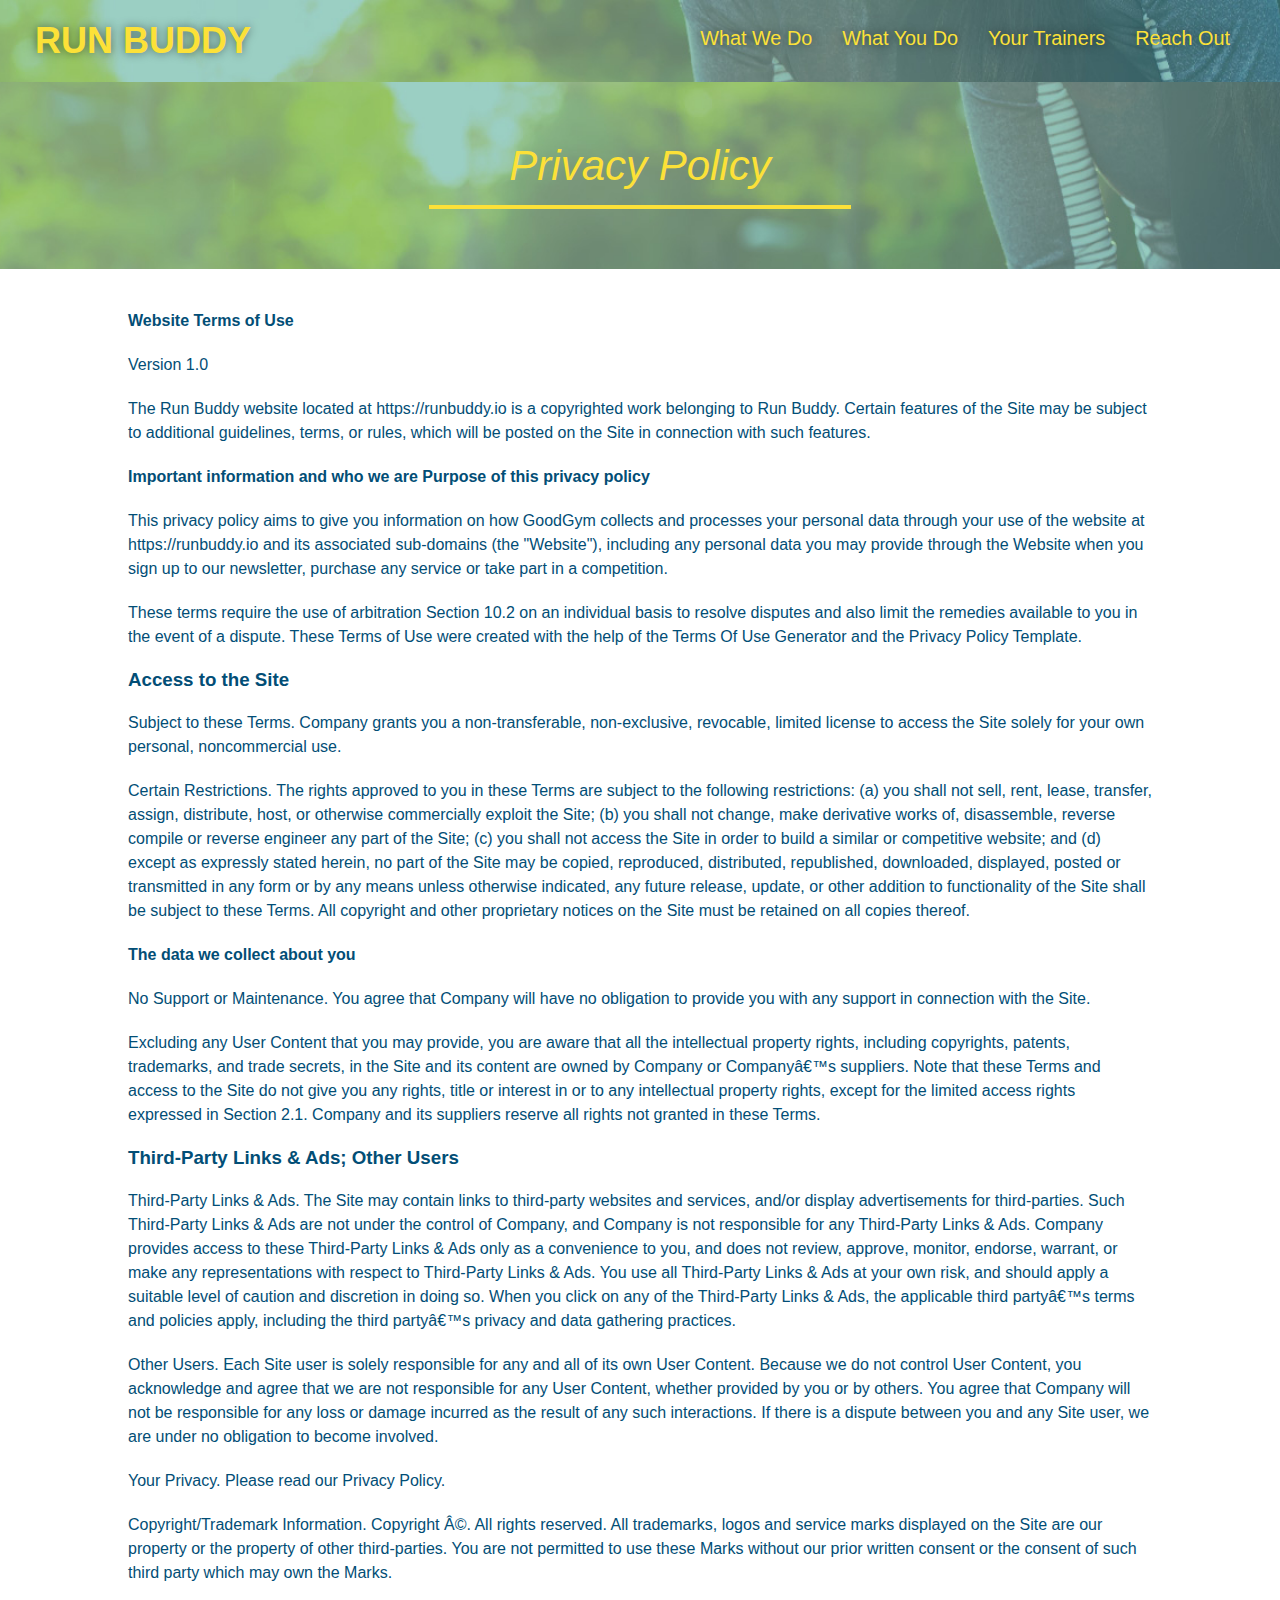
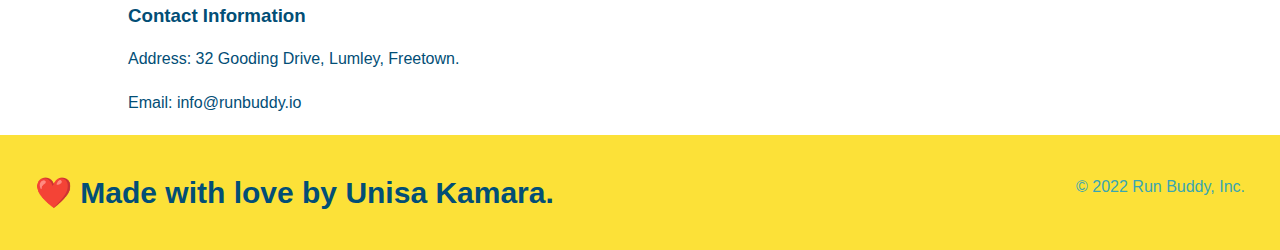
==== commit c935f18f: "Final Touches done" ====
--- a/privacy-policy.html
+++ b/privacy-policy.html
@@ -1,258 +1,176 @@
-<!DOCTYPE html>
-<html lang="en">
-  <head>
-    <meta charset="UTF-8" />
-    <link rel="stylesheet" href="./assets/css/style.css" />
-    <link rel="stylesheet" href="./assets/css/secondary-styles.css" />
-    <title>Run Buddy - Privacy Policy</title>
-  </head>
-  <body>
-    <header>
-      <h1>
-        <a href="./index.html">RUN BUDDY</a>
-      </h1>
-      <nav>
-        <ul>
-          <li>
-            <a href="./index.html#what-we-do">What We Do</a>
-          </li>
-          <li>
-            <a href="./index.html#what-you-do">What You Do</a>
-          </li>
-          <li>
-            <a href="./index.html#your-trainers">Your Trainers</a>
-          </li>
-          <li>
-            <a href="./index.html#reach-out">Reach Out</a>
-          </li>
-        </ul>
-      </nav>
-    </header>
-    <!-- end navigation -->
-
-    <!-- hero/jumbotron -->
-    <section class="hero">
-      <h2 class="page-title">
-        Privacy Policy
-      </h2>
-    </section>
-
-    <!-- body copy -->
-    <article class="secondary-content">
-      <p>
-        Website Terms of Use
-      </p>
-
-      <p>
-        Version 1.0
-      </p>
-
-      <p>
-        All credit/debit cards details and personally identifiable information will NOT be stored, sold, shared, rented or leased to any third parties. 
-        The Website Policies and Terms & Conditions may be changed or updated occasionally to meet the requirements and standards. Therefore the Customers’ are encouraged to frequently visit these sections in order to be updated about the changes on the website. Modifications will be effective on the day they are posted.
-        Some of the advertisements you see on the Site are selected and delivered by third parties, such as ad networks, advertising agencies, advertisers, and audience segment providers. These third parties may collect information about you and your online activities, either on the Site or on other websites, through cookies, web beacons, and other technologies in an effort to understand your interests and deliver to you advertisements that are tailored to your interests. Please remember that we do not have access to, or control over, the information these third parties may collect. The information practices of these third parties are not covered by this privacy policy. 
-        <br>
-        <ul>
-          <li>This website is managed and owned by Run Body LLC</li> 
-        </ul>
-      </p>
-
-      <p>
-        ONLINE PAYMENT GATEWAY – TERMS AND CONDITIONS
-      </p>
-
-      <p>
-        Any dispute or claim arising out of or in connection with this website shall be governed and construed in accordance with the laws of the Sierra Leone
-
-      <p>
-        These terms require the use of arbitration Section 10.2 on an individual basis to resolve disputes and also
-        limit the remedies available to you in the event of a dispute. These Terms of Use were created with the help of
-        the Terms Of Use Generator and the Privacy Policy Template.
-      </p>
-
-      <h3>
-        Access to the Site
-      </h3>
-
-      <p>
-        Minors under the age of 18 shall are prohibited to register as a User of this website and are not allowed to transact or use the website.
-      </p>
-
-      <p>
-        If you make a payment for our products or services on our website, the details you are asked to submit will be provided directly to our payment provider via a secured connection.
-      </p>
-
-      <p>
-        The cardholder must retain a copy of transaction records and Merchant policies and rules.
-      </p>
-
-      <p>
-        Multiple transactions may result in multiple postings to the cardholder’s monthly statement.
-      </p>
-
-      <p>
-        Excluding any User Content that you may provide, you are aware that all the intellectual property rights,
-        including copyrights, patents, trademarks, and trade secrets, in the Site and its content are owned by Company
-        or Company’s suppliers. Note that these Terms and access to the Site do not give you any rights, title or
-        interest in or to any intellectual property rights, except for the limited access rights expressed in Section
-        2.1. Company and its suppliers reserve all rights not granted in these Terms.
-      </p>
-
-
-      <h3>
-        Disclaimers
-      </h3>
-
-      <p>
-        The site is provided on an "as-is" and "as available" basis, and company and our suppliers expressly disclaim
-        any and all warranties and conditions of any kind, whether express, implied, or statutory, including all
-        warranties or conditions of merchantability, fitness for a particular purpose, title, quiet enjoyment, accuracy,
-        or non-infringement. We and our suppliers make not guarantee that the site will meet your requirements, will be
-        available on an uninterrupted, timely, secure, or error-free basis, or will be accurate, reliable, free of
-        viruses or other harmful code, complete, legal, or safe. If applicable law requires any warranties with respect
-        to the site, all such warranties are limited in duration to ninety (90) days from the date of first use.
-      </p>
-
-      <p>
-        Some jurisdictions do not allow the exclusion of implied warranties, so the above exclusion may not apply to
-        you. Some jurisdictions do not allow limitations on how long an implied warranty lasts, so the above limitation
-        may not apply to you.
-      </p>
-
-      <h3>
-        Limitation on Liability
-      </h3>
-
-      <p>
-        To the maximum extent permitted by law, in no event shall company or our suppliers be liable to you or any
-        third-party for any lost profits, lost data, costs of procurement of substitute products, or any indirect,
-        consequential, exemplary, incidental, special or punitive damages arising from or relating to these terms or
-        your use of, or incapability to use the site even if company has been advised of the possibility of such
-        damages. Access to and use of the site is at your own discretion and risk, and you will be solely responsible
-        for any damage to your device or computer system, or loss of data resulting therefrom.
-      </p>
-
-      <p>
-        To the maximum extent permitted by law, notwithstanding anything to the contrary contained herein, our liability
-        to you for any damages arising from or related to this agreement, will at all times be limited to a maximum of
-        fifty U.S. dollars (u.s. $50). The existence of more than one claim will not enlarge this limit. You agree that
-        our suppliers will have no liability of any kind arising from or relating to this agreement.
-      </p>
-
-      <p>
-        Some jurisdictions do not allow the limitation or exclusion of liability for incidental or consequential
-        damages, so the above limitation or exclusion may not apply to you.
-      </p>
-
-      <p>
-        Term and Termination. Subject to this Section, these Terms will remain in full force and effect while you use
-        the Site. We may suspend or terminate your rights to use the Site at any time for any reason at our sole
-        discretion, including for any use of the Site in violation of these Terms. Upon termination of your rights under
-        these Terms, your Account and right to access and use the Site will terminate immediately. You understand that
-        any termination of your Account may involve deletion of your User Content associated with your Account from our
-        live databases. Company will not have any liability whatsoever to you for any termination of your rights under
-        these Terms. Even after your rights under these Terms are terminated, the following provisions of these Terms
-        will remain in effect: Sections 2 through 2.5, Section 3 and Sections 4 through 10.
-      </p>
-
-      <h3>
-        Copyright Policy.
-      </h3>
-
-      <p>
-        Company respects the intellectual property of others and asks that users of our Site do the same. In connection
-        with our Site, we have adopted and implemented a policy respecting copyright law that provides for the removal
-        of any infringing materials and for the termination of users of our online Site who are repeated infringers of
-        intellectual property rights, including copyrights. If you believe that one of our users is, through the use of
-        our Site, unlawfully infringing the copyright(s) in a work, and wish to have the allegedly infringing material
-        removed, the following information in the form of a written notification (pursuant to 17 U.S.C. § 512(c)) must
-        be provided to our designated Copyright Agent:
-      </p>
-
-      <ul>
-        <li>
-          your physical or electronic signature;
-        </li>
-        <li>
-          identification of the copyrighted work(s) that you claim to have been infringed;
-        </li>
-        <li>
-          identification of the material on our services that you claim is infringing and that you request us to remove;
-        </li>
-        <li>
-          sufficient information to permit us to locate such material; your address, telephone number, and e-mail
-          address;
-        </li>
-        <li>
-          a statement that you have a good faith belief that use of the objectionable material is not authorized by the
-          copyright owner, its agent, or under the law; and
-        </li>
-        <li>
-          a statement that the information in the notification is accurate, and under penalty of perjury, that you are
-          either the owner of the copyright that has allegedly been infringed or that you are authorized to act on
-          behalf of the copyright owner.
-        </li>
-      </ul>
-
-      <p>
-        Please note that, pursuant to 17 U.S.C. § 512(f), any misrepresentation of material fact in a written
-        notification automatically subjects the complaining party to liability for any damages, costs and attorney’s
-        fees incurred by us in connection with the written notification and allegation of copyright infringement.
-      </p>
-
-      <h3>
-        General
-      </h3>
-
-      <p>
-        These Terms are subject to occasional revision, and if we make any substantial changes, we may notify you by
-        sending you an e-mail to the last e-mail address you provided to us and/or by prominently posting notice of the
-        changes on our Site. You are responsible for providing us with your most current e-mail address. In the event
-        that the last e-mail address that you have provided us is not valid our dispatch of the e-mail containing such
-        notice will nonetheless constitute effective notice of the changes described in the notice. Any changes to these
-        Terms will be effective upon the earliest of thirty (30) calendar days following our dispatch of an e-mail
-        notice to you or thirty (30) calendar days following our posting of notice of the changes on our Site. These
-        changes will be effective immediately for new users of our Site. Continued use of our Site following notice of
-        such changes shall indicate your acknowledgement of such changes and agreement to be bound by the terms and
-        conditions of such changes. Dispute Resolution. Please read this Arbitration Agreement carefully. It is part of
-        your contract with Company and affects your rights. It contains procedures for MANDATORY BINDING ARBITRATION AND
-        A CLASS ACTION WAIVER.
-      </p>
-
- 
-
-      <p>
-        Your Privacy. Please read our Privacy Policy.
-      </p>
-
-      <p>
-        Copyright/Trademark Information. Copyright ©. All rights reserved. All trademarks, logos and service marks
-        displayed on the Site are our property or the property of other third-parties. You are not permitted to use
-        these Marks without our prior written consent or the consent of such third party which may own the Marks.
-      </p>
-
-      <h3>
-        Contact Information
-      </h3>
-
-      <p>
-        Address: 32 Gooding Drive, Lumley, Freetown
-      </p>
-
-      <p>
-        Email: unisk434@gmail.com
-      </p>
-    </article>
-
-    <!-- footer -->
-    <footer>
-      <h2>❤️ Made with love by Run Buddy.</h2>
-
-      <div>
-        <a href="./privacy-policy.html">Read Our Privacy Policy</a> <br/>
-        &copy; 2022 Run Buddy, Inc.
-      </div>
-    </footer>
-    <!-- footer end -->
-  </body>
-</html>
+<!DOCTYPE html>
+<html lang="en">
+
+<head>
+  <!-- UTF-8 vs ASCII allows for symbols emojis and foreign languages -->
+  <meta charset="UTF-8" />
+  <meta name="viewport" content="width=device-width, initial-scale=1.0" />
+
+  <Title>Privacy Policy - Run Buddy</Title>
+
+  <link rel="stylesheet" href="./assets/css/style.css" />
+  <link rel="stylesheet" href="./assets/css/secondary-styles.css" />
+</head>
+
+<body>
+  <!-- navigation -->
+  <header>
+    <h1><a href="./index.html">RUN BUDDY</a></h1>
+    <nav>
+      <!-- Unordered List element -->
+      <ul>
+        <!-- List item element -->
+        <li>
+          <!-- Anchor element -->
+          <a href="./index.html#what-we-do">What We Do</a>
+        </li>
+        <li>
+          <a href="./index.html#what-you-do">What You Do</a>
+        </li>
+        <li>
+          <a href="./index.html#your-trainers">Your Trainers</a>
+        </li>
+        <li>
+          <a href="./index.html#reach-out">Reach Out</a>
+        </li>
+      </ul>
+    </nav>
+  </header>
+  <!-- hero/jumbotron -->
+  <section class="hero">
+    <h2 class="page-title">
+      Privacy Policy
+    </h2>
+
+  </section>
+  <article class="secondary-content">
+
+    <p>
+      <strong>Website Terms of Use</strong> 
+    </p>
+
+    <p>
+      Version 1.0
+    </p>
+
+    <p>
+      The Run Buddy website located at https://runbuddy.io is a copyrighted work belonging to Run Buddy. Certain
+      features of the Site may be subject to additional guidelines, terms, or rules, which will be posted on the Site
+      in connection with such features.
+    </p>
+
+    <p>
+      <strong> Important information and who we are
+      Purpose of this privacy policy </strong>
+    </p>
+
+    <p>
+      This privacy policy aims to give you information on how GoodGym 
+      collects and processes your personal data through your use of the website 
+      at https://runbuddy.io and its associated sub-domains (the "Website"), 
+      including any personal data you may provide through the Website when you 
+      sign up to our newsletter, purchase any service or take part in a competition.    </p>
+
+    <p>
+      These terms require the use of arbitration Section 10.2 on an individual basis to resolve disputes and also
+      limit the remedies available to you in the event of a dispute. These Terms of Use were created with the help of
+      the Terms Of Use Generator and the Privacy Policy Template.
+    </p>
+
+    <h3>
+      Access to the Site
+    </h3>
+
+    <p>
+      Subject to these Terms. Company grants you a non-transferable, non-exclusive, revocable, limited license to
+      access the Site solely for your own personal, noncommercial use.
+    </p>
+
+    <p>
+      Certain Restrictions. The rights approved to you in these Terms are subject to the following restrictions: (a)
+      you shall not sell, rent, lease, transfer, assign, distribute, host, or otherwise commercially exploit the Site;
+      (b) you shall not change, make derivative works of, disassemble, reverse compile or reverse engineer any part of
+      the Site; (c) you shall not access the Site in order to build a similar or competitive website; and (d) except
+      as expressly stated herein, no part of the Site may be copied, reproduced, distributed, republished, downloaded,
+      displayed, posted or transmitted in any form or by any means unless otherwise indicated, any future release,
+      update, or other addition to functionality of the Site shall be subject to these Terms. All copyright and other
+      proprietary notices on the Site must be retained on all copies thereof.
+    </p>
+
+    <p>
+       <strong>The data we collect about you</strong>
+    </p>
+
+    <p>
+      No Support or Maintenance. You agree that Company will have no obligation to provide you with any support in
+      connection with the Site.
+    </p>
+
+    <p>
+      Excluding any User Content that you may provide, you are aware that all the intellectual property rights,
+      including copyrights, patents, trademarks, and trade secrets, in the Site and its content are owned by Company
+      or Companyâ€™s suppliers. Note that these Terms and access to the Site do not give you any rights, title or
+      interest in or to any intellectual property rights, except for the limited access rights expressed in Section
+      2.1. Company and its suppliers reserve all rights not granted in these Terms.
+    </p>
+
+    <h3>
+      Third-Party Links & Ads; Other Users
+    </h3>
+
+    <p>
+      Third-Party Links & Ads. The Site may contain links to third-party websites and services, and/or display
+      advertisements for third-parties. Such Third-Party Links & Ads are not under the control of Company, and Company
+      is not responsible for any Third-Party Links & Ads. Company provides access to these Third-Party Links & Ads
+      only as a convenience to you, and does not review, approve, monitor, endorse, warrant, or make any
+      representations with respect to Third-Party Links & Ads. You use all Third-Party Links & Ads at your own risk,
+      and should apply a suitable level of caution and discretion in doing so. When you click on any of the
+      Third-Party Links & Ads, the applicable third partyâ€™s terms and policies apply, including the third partyâ€™s
+      privacy and data gathering practices.
+    </p>
+
+    <p>
+      Other Users. Each Site user is solely responsible for any and all of its own User Content. Because we do not
+      control User Content, you acknowledge and agree that we are not responsible for any User Content, whether
+      provided by you or by others. You agree that Company will not be responsible for any loss or damage incurred as
+      the result of any such interactions. If there is a dispute between you and any Site user, we are under no
+      obligation to become involved.
+    </p>
+
+
+    <p>
+      Your Privacy. Please read our Privacy Policy.
+    </p>
+
+    <p>
+      Copyright/Trademark Information. Copyright Â©. All rights reserved. All trademarks, logos and service marks
+      displayed on the Site are our property or the property of other third-parties. You are not permitted to use
+      these Marks without our prior written consent or the consent of such third party which may own the Marks.
+    </p>
+
+    <h3>
+      Contact Information
+    </h3>
+
+    <p>
+      Address: 32 Gooding Drive, Lumley, Freetown.
+    </p>
+
+    <p>
+      Email: info@runbuddy.io
+    </p>
+
+  </article>
+
+
+  <!-- footer -->
+  <footer>
+    <h2>❤️ Made with love by Unisa Kamara.</h2>
+    <div>
+      &copy; 2022 Run Buddy, Inc.
+    </div>
+  </footer>
+
+</body>
+
+</html>--- a/assets/css/style.css
+++ b/assets/css/style.css
@@ -1,586 +1,665 @@
-:root {
-  --primary-color: #fce138;
-  --secondary-color: #024e76;
-  --tertiary-color: #39a6b2;
-}
-
-* {
-  box-sizing: border-box;
-  margin: 0;
-  padding: 0;
-}
-
-body {
-  color: var(--tertiary-color);
-  font-family: Helvetica, Arial, sans-serif;
-}
-
-
-/* HEADER / NAV BAR STYLES START */
-
-header {
-  padding: 20px 35px;
-  background-color: var(--tertiary-color);
-  display: flex;
-  justify-content: space-between;
-  flex-wrap: wrap;
-  position: sticky;
-  position: -webkit-sticky;
-  top: 0;
-  background-image: url("../images/hero-bg.jpg");
-  background-size: cover;
-  background-attachment: fixed;
-  background-position: 80%;
-  z-index: 9999;
-}
-
-header h1 {
-  font-weight: bold;
-  margin: 0;
-  font-size: 36px;
-  color: var(--primary-color);
-  text-shadow: 0 0 10px rgba(0, 0, 0, 0.5);
-}
-
-header a {
-  text-decoration: none;
-  color: var(--primary-color);
-}
-
-header nav {
-  margin: 7px 0;
-}
-
-header nav ul {
-  display: flex;
-  flex-wrap: wrap;
-  justify-content: space-between;
-  align-items: center;
-  list-style: none;
-}
-
-header nav ul li a {
-  padding: 10px 15px;
-  font-weight: lighter;
-  font-size: 1.55vw;
-  text-shadow: 0 0 10px rgba(0, 0, 0, 0.5);
-}
-
-header nav ul li a:hover {
-  background: var(--primary-color);
-  color: var(--secondary-color);
-  border-radius: 15px;
-  text-shadow: none;
-}
-
-/* HEADER / NAVBAR STYLES END */
-
-
-
-/* FOOTER STYLES START */
-footer {
-  background: var(--primary-color);
-  padding: 40px 35px;
-  display: flex;
-  justify-content: space-between;
-  flex-wrap: wrap;
-  width: 100%;
-}
-
-footer h2 {
-  color: var(--secondary-color);
-  font-size: 30px;
-  margin: 0;
-}
-
-footer div {
-  line-height: 1.5;
-  text-align: right;
-}
-
-footer a {
-  color: var(--secondary-color);
-}
-/* END FOOTER STYLES */
-
-/* STYLE ALL SECTION TAGS */
-section {
-  padding: 60px;
-}
-
-/* HERO STYLES START */
-.hero {
-  background-image: url('../images/hero-bg.jpg');
-  background-size: cover;
-  display: flex;
-  justify-content: center;
-  flex-wrap: wrap;
-  align-items: flex-start;
-  background-attachment: fixed;
-  background-position: 80%;
-}
-
-.hero-cta {
-  width: 35%;
-  text-align: right;
-  margin: 3.5%;
-  color: #fff;
-  font-size: 18px;
-  line-height: 1.2;
-}
-
-.hero-cta h2 {
-  font-style: italic;
-  font-size: 55px;
-  color: var(--primary-color);
-  text-shadow: 0 0 10px rgba(0, 0, 0, 0.5);
-}
-
-.hero-form {
-  border: 3px solid var(--secondary-color);
-  background-color: rgba(255, 225, 56, 0.8);
-  padding: 20px;
-  color: var(--secondary-color);
-  width: 40%;
-  margin: 3.5%;
-  border-radius: 15px;
-  box-shadow: 0 0 10px rgba(0, 0, 0, 0.5);
-}
-
-.hero-form button:hover {
-  background-color: var(--tertiary-color);  
-}
-
-.hero-form h3 {
-  font-size: 24px;
-  margin: 0;
-}
-.hero-form p {
-  margin: 5px 0 15px 0;
-}
-
-.form-input {
-  border: 1px solid var(--secondary-color);
-  display: block;
-  padding: 7px 15px;
-  font-size: 16px;
-  color: var(--secondary-color);
-  width: 100%;
-  margin-bottom: 15px; 
-  border-radius: 10px;
-  background-color: rgba(255,255,255, 0.75);
-}
-
-.form-input:focus {
-  background-color: rgba(255,255,255, 1);
-  outline: none;
-}
-
-.hero-form label {
-  margin: 0 5px;
-}
-
-.hero-form button {
-  color: var(--primary-color);
-  background-color: var(--secondary-color);
-  border: none;
-  padding: 10px 20px;
-  font-size: 16px;
-  border-radius: 10px;
-} 
-
-.checkbox-wrapper input, .radio-wrapper input {
-  opacity: 0;
-}
-
-.checkbox-wrapper label, .radio-wrapper label {
-  position: relative;
-  left: 10px;
-  margin: 10px;
-  line-height: 1.6;
-}
-
-.checkbox-wrapper label::before, .radio-wrapper label::before {
-  content: "";
-  height: 20px;
-  width: 20px;
-  background: rgba(255, 255, 255, 0.75);  
-  border: 1px solid var(--secondary-color);  
-  position: absolute;
-  top: -4px;
-  left: -30px;
-}
-
-.radio-wrapper label::before {
-  border-radius: 50%;
-}
-
-.radio-wrapper label::after {
-  content: "";
-  height: 20px;
-  width: 20px;
-  border-radius: 50%;
-  background: var(--secondary-color);
-  position: absolute;
-  left: -29px;
-  top: -3px;
-  background-image: radial-gradient(circle, var(--tertiary-color), var(--secondary-color));
-}
-
-.checkbox-wrapper label::after {
-  content: "";
-  height: 6px;
-  width: 14px;
-  border-left: 2px solid var(--secondary-color);
-  border-bottom: 2px solid var(--secondary-color);
-  position: absolute;
-  left: -26px;
-  top: 1px;
-  transform: rotate(-58deg);
-}
-
-.checkbox-wrapper input + label::after, 
-.radio-wrapper input + label::after {
-  content: none;
-}
-
-.checkbox-wrapper input:checked + label::after, 
-.radio-wrapper input:checked + label::after {
-  content: "";
-}
-/* HERO STYLES END */
-
-
-/* SECTION TITLE STYLES START */
-.section-title {
-  font-size: 48px;
-  border-bottom: 3px solid;
-  color: var(--secondary-color);
-  padding-bottom: 20px;
-  text-align: center;
-  margin: 0 auto 35px auto;
-  width: 50%;
-}
-
-.primary-border {
-  border-color: var(--primary-color);
-}
-
-.secondary-border {
-  border-color: var(--tertiary-color);
-}
-/* SECTION TITLE STYLES END */
-
-/* WHAT WE DO STYLES */
-.intro p {
-  line-height: 1.7;
-  color: var(--tertiary-color);
-  width: 80%;
-  margin: 0 auto;
-  font-size: 20px;
-  text-align: center;
-}
-/* WHAT YOU DO STYLES END */
-
-
-/* WHAT YOU DO STYLES START */
-.steps { 
-  background: var(--primary-color);
-}
-
-.step {
-  margin: 50px auto;
-  padding-bottom: 50px;
-  width: 80%;
-  display: flex;
-  flex-wrap: wrap;
-  align-items: center;
-  justify-content: space-between;
-}
-
-.step:last-child {
-  border-bottom: none;
-}
-
-.step h3 {
-  color: var(--secondary-color);
-  font-size: 46px;
-  flex: 1 30%;
-}
-
-.step-info {
-  flex: 2 70%;
-  display: flex;
-  flex-wrap: wrap;
-  align-items: center;
-}
-
-.step-img {
-  flex: 1 12%;
-  margin-right: 20px;
-}
-
-.step-img img {
-  max-width: 100%;
-}
-
-.step-text {
-  flex: 12;
-}
-
-.step-text p {
-  color: var(--tertiary-color);
-  font-size: 18px;
-}
-
-.step-text h4 {
-  font-size: 26px;
-  line-height: 1.5;
-  color: var(--secondary-color);
-}
-/* WHAT YOU DO STYLES END */
-
-/* MEET THE TRAINERS START */
-.trainers {
-  width: 100%;
-  margin: 0 auto;
-  display: flex;
-  flex-wrap: wrap;
-  justify-content: space-around;
-}
-
-.trainer {
-  margin: 20px;
-  flex: 1;
-  background: var(--secondary-color);
-  color: var(--primary-color);
-}
-
-.trainer img {
-  width: 100%;
-}
-
-.trainer-bio {
-  padding: 25px;
-  line-height: 1.3;
-}
-
-.trainer-bio h3 {
-  font-size: 28px;
-}
-
-.trainer-bio h4 {
-  font-weight: lighter;
-  font-size: 22px;
-  margin-bottom: 15px;
-}
-
-.trainer-bio p {
-  font-size: 17px;
-}
-/* TRAINER STYLES END */
-
-/* REACH OUT STYLES START */
-.contact {
-  background: var(--secondary-color);
-}
-
-.contact h2 {
-  color: var(--primary-color);
-}
-
-.contact-info {
-  display: flex;
-  justify-content: space-between;
-  flex-wrap: wrap;
-}
-
-.contact-info > * {
-  flex: 1;
-  margin: 15px;
-}
-
-.contact-info iframe {
-  height: 400px;
-}
-
-.contact-info div {
-  color: white;
-}
-
-.contact-info h3 {
-  color: var(--primary-color);
-  font-size: 32px;
-}
-
-.contact-info p, .contact-info address {
-  margin: 20px 0;
-  line-height: 1.5;
-  font-size: 16px;
-  font-style: normal;
-}
-
-.contact-form input, .contact-form textarea {
-  border: 1px solid var(--secondary-color);
-  display: block;
-  padding: 7px 15px;
-  font-size: 16px;
-  color: var(--secondary-color);
-  width: 100%;
-  margin-bottom: 15px;
-  margin-top: 5px;
-  border-radius: 10px;
-  background-color: rgba(255,255,255, 0.75);
-}
-
-.contact-form input:focus, .contact-form textarea:focus {
-  background-color: rgba(255,255,255, 1);
-  outline: none;
-}
-
-.contact-form button {
-  width: 100%;
-  border: none;
-  background: var(--primary-color);
-  color: var(--secondary-color);
-  text-align: center;
-  padding: 15px 0;
-  font-size: 16px;
-  border-radius: 10px;
-}
-
-.contact-form button:hover {
-  color: var(--primary-color);
-  background: var(--tertiary-color);
-}
-
-.contact-info a {
-  color: var(--primary-color);
-}
-/* REACH OUT STYLES END */
-
-/* UTILITIES */
-.text-left {
-  text-align: left;
-}
-
-.text-right {
-  text-align: right;
-}
-
-.flex-row {
-  display: flex;
-}
-
-/* MEDIA QUERY FOR SMALLER DESKTOP SCREENS AND SMALLER */
-@media screen and (max-width: 980px) {
-  header {
-    padding-bottom: 0;
-    justify-content: center;
-    position: relative;
-  }
-
-  header h1 {
-    width: 100%;
-    text-align: center;
-  }
-
-  header nav ul {
-    margin-top: 20px;
-    width: 100%;
-    justify-content: center;
-  }
-
-  header nav ul li a {
-    font-size: 20px;
-  }
-
-  footer h2, footer div {
-    text-align: center;
-    width: 100%;
-  }
-
-  .hero-cta, .hero-form {
-    width: 100%;
-  }
-  
-  .hero-cta {
-    text-align: center;
-  }
-
-  .section-title {
-    width: 80%;
-  }
-  
-  .trainer {
-    flex: 0 70%;
-  }
-  
-  .contact-info iframe{
-    flex: 1 100%;
-  }
-}
-
-/* MEDIA QUERY FOR TABLETS AND SMALLER */
-@media screen and (max-width: 768px) {
-  section {
-    padding: 30px 15px;
-  }
-
-  .step h3 {
-    flex: 1 100%;
-    text-align: center;
-  }
-
-  .step-info {
-    flex: 2 100%;
-    text-align: center;
-    justify-content: center;
-  }
-
-  .step-img {
-    flex: 0 32%;
-    margin-right: 0;
-    margin-top: 15px;
-    margin-bottom: 15px;
-  }
-
-  .step-text {
-    flex: 100%;  
-  }
-
-  .trainer-bio h3, .trainer-bio h4 {
-    display: block;
-  }
-}
-
-/* MEDIA QUERY FOR MOBILE PHONES AND SMALLER */
-@media screen and (max-width: 575px) {
-  .hero-form button {
-    width: 100%;
-  }
-
-  .section-title {
-    width: 95%;
-  }
-
-  .intro p {
-    width: 100%;
-  }
-
-  .trainer {
-    flex: 0 100%;
-  }
-
-  .contact-info {
-    text-align: center;
-  }
-
-  .contact-info > * {
-    flex: 0 100%;
-  }
-
-  .contact-form {
-    order: 3;
-  }
-}
+:root {
+     --primary-color: #fce138;
+     --secondary-color: #024e76;
+     --tertiary-color: #39a6b2;
+   }
+
+/* Global Styles */
+* {
+     margin: 0;
+     padding: 0;
+     box-sizing: border-box;
+}
+body{
+     color: var(--tertiary-color);
+     font-family: Helvetica, Arial, sans-serif;
+}
+section {
+     padding: 60px;
+}
+/* End Global styles */
+
+/* Form Styles */
+.checkbox-wrapper input, .radio-wrapper input {
+     opacity: 0;
+   }
+.checkbox-wrapper label, .radio-wrapper label {
+     position: relative;
+     left: 10px;
+     margin: 10px;
+     line-height: 1.6;
+ }
+ .checkbox-wrapper label::before, .radio-wrapper label::before {
+     content: "";
+     height: 20px;
+     width: 20px;
+     background: rgba(255, 255, 255, 0.75);  
+     border: 1px solid var(--secondary-color);  
+     position: absolute;
+     top: -4px;
+     left: -30px;
+ }
+ .radio-wrapper label::before {
+     border-radius: 50%;
+   }
+   .radio-wrapper label::after {
+     content: "";
+     width: 20px;
+     height: 20px;
+     border-radius: 50%;
+     background-image: radial-gradient(circle, var(--tertiary-color), var(--secondary-color));
+     position: absolute;
+     left: -29px;
+     top: -3px;
+   }
+   .checkbox-wrapper input + label::after, 
+   .radio-wrapper input + label::after {
+     content: none;
+   }
+   
+   .checkbox-wrapper input:checked + label::after, 
+   .radio-wrapper input:checked + label::after {
+     content: "";
+   }
+   
+   .checkbox-wrapper label::after {
+     content: "";
+     height: 6px;
+     width: 14px;
+     border-left: 2px solid var(--secondary-color);
+     border-bottom: 2px solid var(--secondary-color);
+     position: absolute;
+     left: -26px;
+     top: 1px;
+     transform: rotate(-58deg);
+   }
+/* End From Styles */
+
+
+/* Header Styles */
+header{
+     padding: 20px 35px;
+     background-color: var(--tertiary-color);
+     display: flex;
+     justify-content: space-between;
+     flex-wrap: wrap;
+     position: -webkit-sticky;
+     position: sticky;
+     top: 0;
+     background-image: url("../images/hero-bg.jpg");
+     background-size: cover;
+     background-attachment: fixed;
+     background-position: 80%;
+     z-index: 9999;
+}
+header h1{
+     font-weight: bold;
+     font-size: 36px;
+     color: var(--primary-color);
+     margin: 0;
+     text-shadow: 0 0 10px rgba(0, 0, 0, 0.5);
+}
+header a {
+     color: var(--primary-color);
+     text-decoration: none;
+}
+header nav{
+     margin: 7px 0;
+}
+header nav ul {
+     display: flex;
+     flex-wrap: wrap;
+     justify-content: space-between;
+     align-items: center;
+     list-style-type: none;
+}
+header nav ul li a{
+     padding: 10px 15px;
+     font-weight: lighter;
+     font-size: 1.55vw;
+     text-shadow: 0 0 10px rgba(0, 0, 0, 0.5);
+}
+header nav ul li a:hover {
+     background: var(--primary-color);
+     color: var(--secondary-color);
+     border-radius: 15px;
+     text-shadow: none;
+   }
+/* End Header Styles */
+
+
+/* Hero Styles */
+.hero {
+     background-image: url("../images/hero-bg.jpg");
+     background-size: cover;
+     background-attachment: fixed;
+     background-position: 80%;
+     display: flex;
+     justify-content: center;
+     flex-wrap: wrap;
+     align-items: flex-start;
+}
+.hero-form{
+     border: solid 3px var(--secondary-color);
+     background-color: rgba(252,225,56,0.8);
+     padding: 20px;
+     color: var(--secondary-color); 
+     width: 40%;
+     margin: 3.5%;
+     box-shadow: 0 0 10px rgba(0, 0, 0, 0.5);
+     border-radius: 15px;
+}
+.hero-form h3{
+     font-size: x-large;
+}
+.hero-form p{
+     margin: 5px 0 15px 0;
+}
+.hero-form label{
+     margin: 0 5px;
+}
+.hero-form button{
+     color: var(--primary-color);
+     background-color: var(--secondary-color);
+     border: none;
+     padding: 10px 20px;
+     font-size: 16px;
+     border-radius: 10px;
+}
+.hero-form button:hover {
+     background-color: var(--tertiary-color);  
+   }
+.form-input{
+     border: 1px solid var(--secondary-color);
+     display: block;
+     padding: 7px 15px;
+     font-size: 16px;
+     color: var(--secondary-color);
+     width: 100%;
+     margin-bottom: 15px;
+     border-radius: 10px;
+     background-color: rgba(255,255,255, 0.75);
+}
+.form-input:focus {
+     background-color: rgba(255,255,255, 1);
+     outline: none;
+   }
+.hero-cta{
+     text-align: right;
+     color: white;
+     width: 35%;
+     font-size: 18px;
+     margin: 3.5%;
+     line-height: 1.2;
+}
+.hero-cta h2{
+     font-style: italic;
+     font-size: 55px;
+     color: var(--primary-color);
+     text-shadow: 0 0 10px rgba(0, 0, 0, 0.5);
+}
+/* End Hero Styles */
+
+.intro p {
+     line-height: 1.7;
+     color: var(--tertiary-color);
+     width: 80%;
+     font-size: 20px;
+     margin: 0 auto;
+     text-align: center;
+   }
+
+.steps { 
+     background: var(--primary-color);
+   }
+.step{
+     margin: 50px auto;
+     padding-bottom: 50px;
+     width: 80%;
+     display: flex;
+     flex-wrap: wrap;
+     align-items: center;
+     justify-content: space-between;
+     border-bottom: 1px solid var(--tertiary-color);
+   }
+.step:last-child{
+     border-bottom: none;
+}
+.step-text p {
+     color: var(--tertiary-color);
+     font-size: 18px;
+}
+.step-text{
+     flex: 12;
+}
+.step h3 {
+     color: var(--secondary-color);
+     font-size: 46px;
+     flex: 1 30%;
+}
+.step-info{
+     flex: 2 70%;
+     display: flex;
+     flex-wrap: wrap;
+     align-items: center;
+}
+.step-img{
+     flex: 1 12%;
+     margin-right: 20px;
+}
+.step-img img{
+     max-width: 100%;
+}
+.step-text h4{
+     font-size: 26px;
+     line-height: 1.5;
+     color: var(--secondary-color);
+     
+}
+.section-title {
+     font-size: 48px;
+     color: var(--secondary-color);
+     margin-bottom: 35px;
+     padding-bottom: 20px;
+     text-align: center;
+     margin: 0 auto 35px auto;
+     width: 50%;
+     border-bottom: 3px solid;
+   }
+.primary-border {
+     border-color: var(--primary-color);
+   }
+.secondary-border {
+     border-color: var(--tertiary-color);
+   }
+
+
+
+
+/* Trainer Classes */
+.trainers {
+ width: 100%;
+ margin: 0 auto;
+ display: flex;
+ flex-wrap: wrap;
+ justify-content: space-around;
+}
+.trainer {
+     margin: 20px;
+     background: var(--secondary-color);
+     color: var(--primary-color);
+     flex: 1;
+   }
+.trainer-1{
+     background-image: url("../images/SAFFA.jpg");
+     background-size: cover;
+}
+
+.trainer-2{
+     background-image: url("../images/Arab-Trainer.jpg");
+     background-size: cover;
+}
+.trainer-3{
+     background-image: url("../images/abdul.jpg");
+     background-size: cover;
+}
+.trainer-img {
+     width: 100%;
+     min-height: 300px;
+     display: flex;
+     padding: 15px;
+     align-items: flex-end;
+     position: relative;
+     overflow: hidden;
+   }
+ .trainer:hover .trainer-img::after{
+      opacity: 1;
+      transition: 1s;
+ }
+   .trainer-img::after {
+     content: "";
+     height: 100%;
+     width: 100%;
+     background: linear-gradient( rgba(252, 225, 56, 0.3), rgba(2, 78, 118, 1));
+     position: absolute;
+     top: 0;
+     left: 0;
+     opacity: 0;
+   }
+   .trainer-img h3 {
+     position: relative;
+     top: 200px;
+     z-index: 50;
+     font-size: 28px;
+     margin-bottom: 5px;
+     transition-property: top;
+     transition-duration: 1s;
+   }
+   .trainer:hover .trainer-img h3, .trainer:hover .trainer-img h4 {
+     top: 0;
+}
+   
+   .trainer-img h4 {
+     position: relative;
+     top: 200px;
+     z-index: 50;
+     font-size: 22px;
+     transition-property: top;
+     transition-duration: 1s;
+     transition-delay: .2s;
+   }
+
+.trainer-bio {
+     padding: 25px;
+     line-height: 1.3;
+   }
+.trainer-bio h3 {
+     font-size: 28px;
+     display: none;
+   }
+.trainer-bio h4 {
+     font-weight: lighter;
+     font-size: 22px;
+     margin-bottom: 15px;
+     display: none;
+   }
+   
+.trainer-bio p {
+     font-size: 17px;
+   }
+/* End Trainer Classes */
+
+
+/* Service Grid Classes */
+.services {
+     background: var(--primary-color); 
+   }
+   
+.service-grid-wrapper {
+     display: flex;
+     width: 100%;
+     justify-content: center;
+   }
+.service-grid-container {
+     background: lightyellow;
+     width: 80%;
+     display: grid;
+     /* repeat(iterator, size) */
+     grid-template-columns: 1fr repeat(2, 4fr);
+     grid-template-rows: repeat(5, 1fr) 2fr;
+     border: 2px solid var(--secondary-color);
+     color:  var(--secondary-color);
+     font-size: 1.2rem;
+   }
+.service-grid-item {
+     padding: 15px 0;
+     border: 2px solid var(--secondary-color);
+     display: flex;
+     align-items: center;
+     justify-content: center;
+     text-align: center;
+   }   
+.service-grid-item.basic {
+     grid-column: 2 / span 1;
+   }
+.service-grid-item.both {
+     grid-column: 2 / span 2;
+   }
+.service-grid-item.cancel {
+     writing-mode: vertical-lr;
+     grid-column: 1;
+     grid-row: 1 / -1;
+     transform: rotate(180deg);
+   }
+.grid-head, .grid-price, .service-grid-item.cancel {
+     font-size: 1.5rem;
+     font-weight: bold;
+   }
+
+/* End Service Grid Classes */
+
+
+/* Contact Classes */
+.contact{
+     background: var(--secondary-color);
+   }
+.contact h2{
+     color: var(--primary-color);
+}
+.contact-info{
+     display: flex;
+     justify-content: space-between;
+     flex-wrap: wrap;
+}
+.contact-info > *{
+     flex: 1;
+     margin: 15px;
+}
+.contact-info iframe {
+     height: 400px;
+   }
+
+.contact-info div {
+     color: white;
+   }
+.contact-info h3 {
+     color: var(--primary-color);
+     font-size: 32px;
+   }
+.contact-info p, .contact-info address {
+     margin: 20px 0;
+     line-height: 1.5;
+     font-size: 16px;
+     font-style: normal;
+   }
+.contact-info a {
+     color: var(--primary-color);
+   }
+.contact-form input, .contact-form textarea{
+     border: 1px solid var(--secondary-color);
+     display: block;
+     padding: 7px 15px;
+     font-size: 16px;
+     color: var(--secondary-color);
+     width: 100%;
+     margin-bottom: 15px;
+     margin-top: 5px;
+     border-radius: 10px;
+     background-color: rgba(255,255,255, 0.75);
+}
+.contact-form input:focus, .contact-form textarea:focus{
+     background-color: rgba(255,255,255, 1);
+     outline: none;
+}
+.contact-form button{
+     width: 100%;
+     border: none;
+     background: var(--primary-color);
+     color: var(--secondary-color);
+     text-align: center;
+     padding: 15px 0;
+     font-size: 16px;
+     border-radius: 10px;
+}
+.contact-form button:hover {
+     color: var(--primary-color);
+     background: var(--tertiary-color);
+   }
+/* End Contact Classes */
+
+
+/* Footer Styles */
+footer{
+     background: var(--primary-color);
+     width: 100%;
+     padding: 40px 35px;
+     display: flex;
+     justify-content: space-between;
+     flex-wrap: wrap;
+}
+footer h2{
+     color: var(--secondary-color);
+     font-size: 30px;
+     margin: 0;
+}
+footer div{
+     line-height: 1.5;
+     text-align: right;
+}
+footer a{
+     color: var(--secondary-color);
+}
+/* End Footer Styles */
+
+
+/* Utility Classes */
+.text-left {
+     text-align: left;
+   }
+   
+.text-right {
+     text-align: right;
+   }
+.flex-row{
+     display: flex;
+   }
+/* End Utility Classes */
+
+
+
+/* MEDIA QUERY FOR SMALLER DESKTOP SCREENS AND SMALLER */
+@media screen and (max-width: 980px) {
+     header {
+          padding-bottom: 0;
+          justify-content: center;
+          position: relative;
+        }
+      
+        header h1 {
+          width: 100%;
+          text-align: center;
+        }
+      
+        header nav ul {
+          margin-top: 20px;
+          width: 100%;
+          justify-content: center;
+        }
+      
+        header nav ul li a {
+          font-size: 20px;
+        }
+      
+        footer h2, footer div {
+          text-align: center;
+          width: 100%;
+        }
+        .hero-cta, .hero-form {
+          width: 100%;
+        }
+        
+        .hero-cta {
+          text-align: center;
+        }        
+        .section-title {
+          width: 80%;
+        }
+        
+        .trainer {
+          flex: 0 70%;
+        }
+        
+        .contact-info iframe{
+          flex: 1 100%;
+        }
+   }
+   
+/* MEDIA QUERY FOR TABLETS AND SMALLER */
+@media screen and (max-width: 768px) {
+     section {
+          padding: 30px 15px;
+        }
+      
+        .step h3 {
+          flex: 1 100%;
+          text-align: center;
+        }
+      
+        .step-info {
+          flex: 2 100%;
+          text-align: center;
+          justify-content: center;
+        }
+      
+        .step-img {
+          flex: 0 32%;
+          margin-right: 0;
+          margin-top: 15px;
+          margin-bottom: 15px;
+        }
+      
+        .step-text {
+          flex: 100%;  
+        }
+        .trainer-img::after, .trainer-img h3, .trainer-img h4{
+             display: none;
+        }
+        .trainer-bio h3, .trainer-bio h4{
+             display: block;
+        }
+        
+
+        /* Service Grid Classes */
+     .service-grid-container {
+          grid-template-columns: 1fr 1fr;
+     }
+     .service-grid-item.basic {
+          grid-column: 1;
+     }
+     .service-grid-item.both {
+          grid-column: 1 / -1;
+     }
+     .service-grid-item.cancel {
+          writing-mode: unset;
+          grid-column: 1 / -1;
+          grid-row: -1;
+          transform: none;
+     }
+     .grid-head, .grid-price, .service-grid-item.cancel {
+          font-size: 1.5rem;
+          font-weight: bold;
+     }
+
+/* End Service Grid Classes */
+      
+   }
+   
+/* MEDIA QUERY FOR MOBILE PHONES AND SMALLER */
+@media screen and (max-width: 575px) {
+     .hero-form button {
+          width: 100%;
+        }
+      
+        .section-title {
+          width: 95%;
+        }
+      
+        .intro p {
+          width: 100%;
+        }
+      
+        .trainer {
+          flex: 0 100%;
+        }
+      
+        .contact-info {
+          text-align: left;
+        }
+      
+        .contact-info > * {
+          flex: 0 100%;
+        }
+        .contact-form{
+             order: 3;
+        }
+   }--- a/assets/css/secondary-styles.css
+++ b/assets/css/secondary-styles.css
@@ -1,43 +1,36 @@
-/* secondary page */
-.hero {
-  background-position: bottom;
-  height: auto;
-  text-align: center;
-  margin-bottom: 40px;
-}
-
-.page-title {
-  padding: 0 80px 15px 80px;
-  font-size: 42px;
-  font-weight: 400;
-  font-style: italic;
-  color: #fce138;
-  display: inline-block;
-  border-bottom: 4px solid #fce138;
-}
-
-.secondary-content {
-  width: 80%;
-  margin: 0 auto;
-  color: #024e76;
-}
-
-.secondary-content h3 {
-  font-size: 25px;
-  margin: 20px 0;
-}
-
-.secondary-content p {
-  font-size: 16px;
-  line-height: 1.5;
-  margin: 20px 0;
-}
-
-.secondary-content ul {
-  margin: 15px 20px;
-}
-
-.secondary-content li {
-  color: #39a6b2;
-  margin: 10px 0;
-}+.hero {
+    background-position: bottom;
+    height: auto;
+    text-align: center;
+    margin-bottom: 40px;
+  }
+  .page-title{
+      color: #fce138;
+      display: inline-block;
+      border-bottom: 4px solid #fce138;
+      padding: 0 80px 15px 80px;
+      font-weight: normal;
+      font-size: 42px;
+      font-style: italic;
+  }
+  .secondary-content{
+      width: 80%;
+      margin: 0 auto;
+      color: #024e76;
+  }
+  .secondary-content h3{
+      font-style: 25px;
+      margin: 20px 0;
+  }
+  .secondary-content p{
+      font-size: 16px;
+      line-height: 1.5;
+      margin: 20px 0;
+  }
+  .secondary-content ul{
+      margin: 15px 20px;
+  }
+  .secondary-content li{
+      color: #39a6b2;
+      margin: 10px 0;
+  }